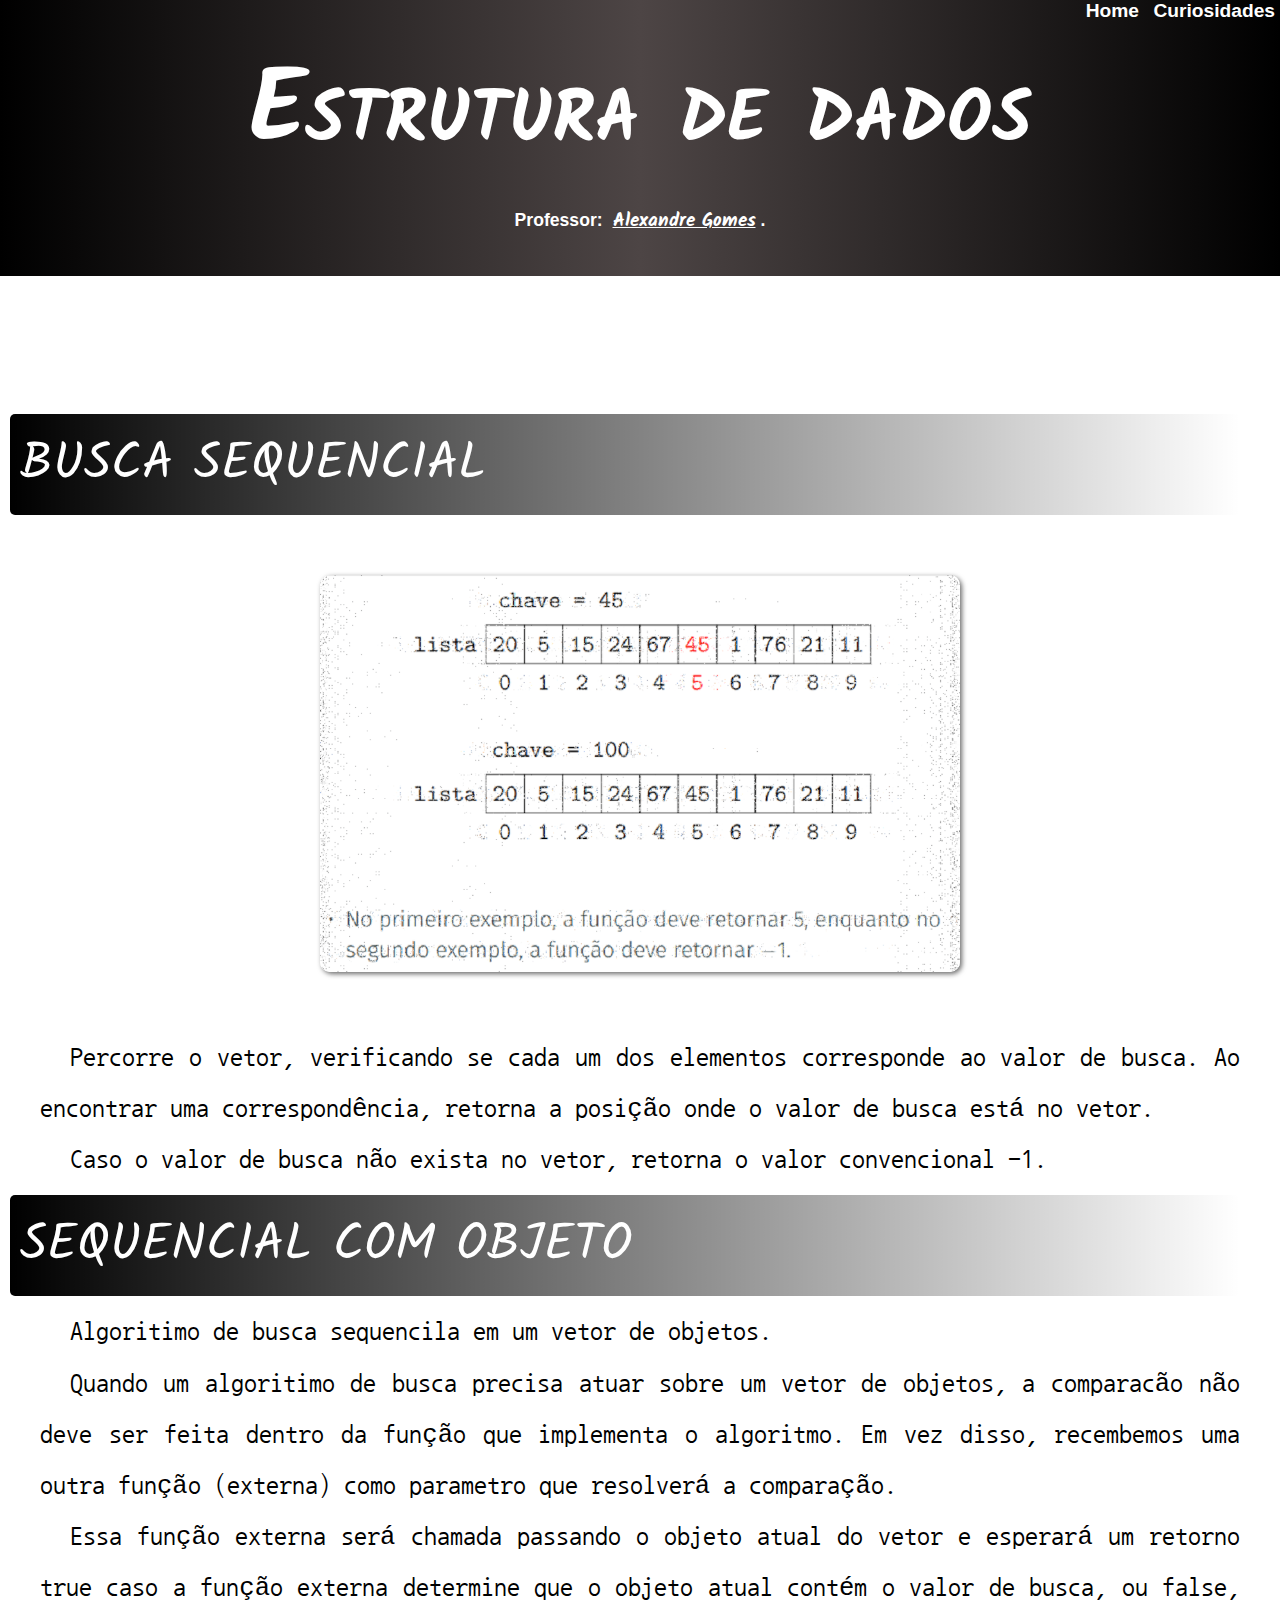
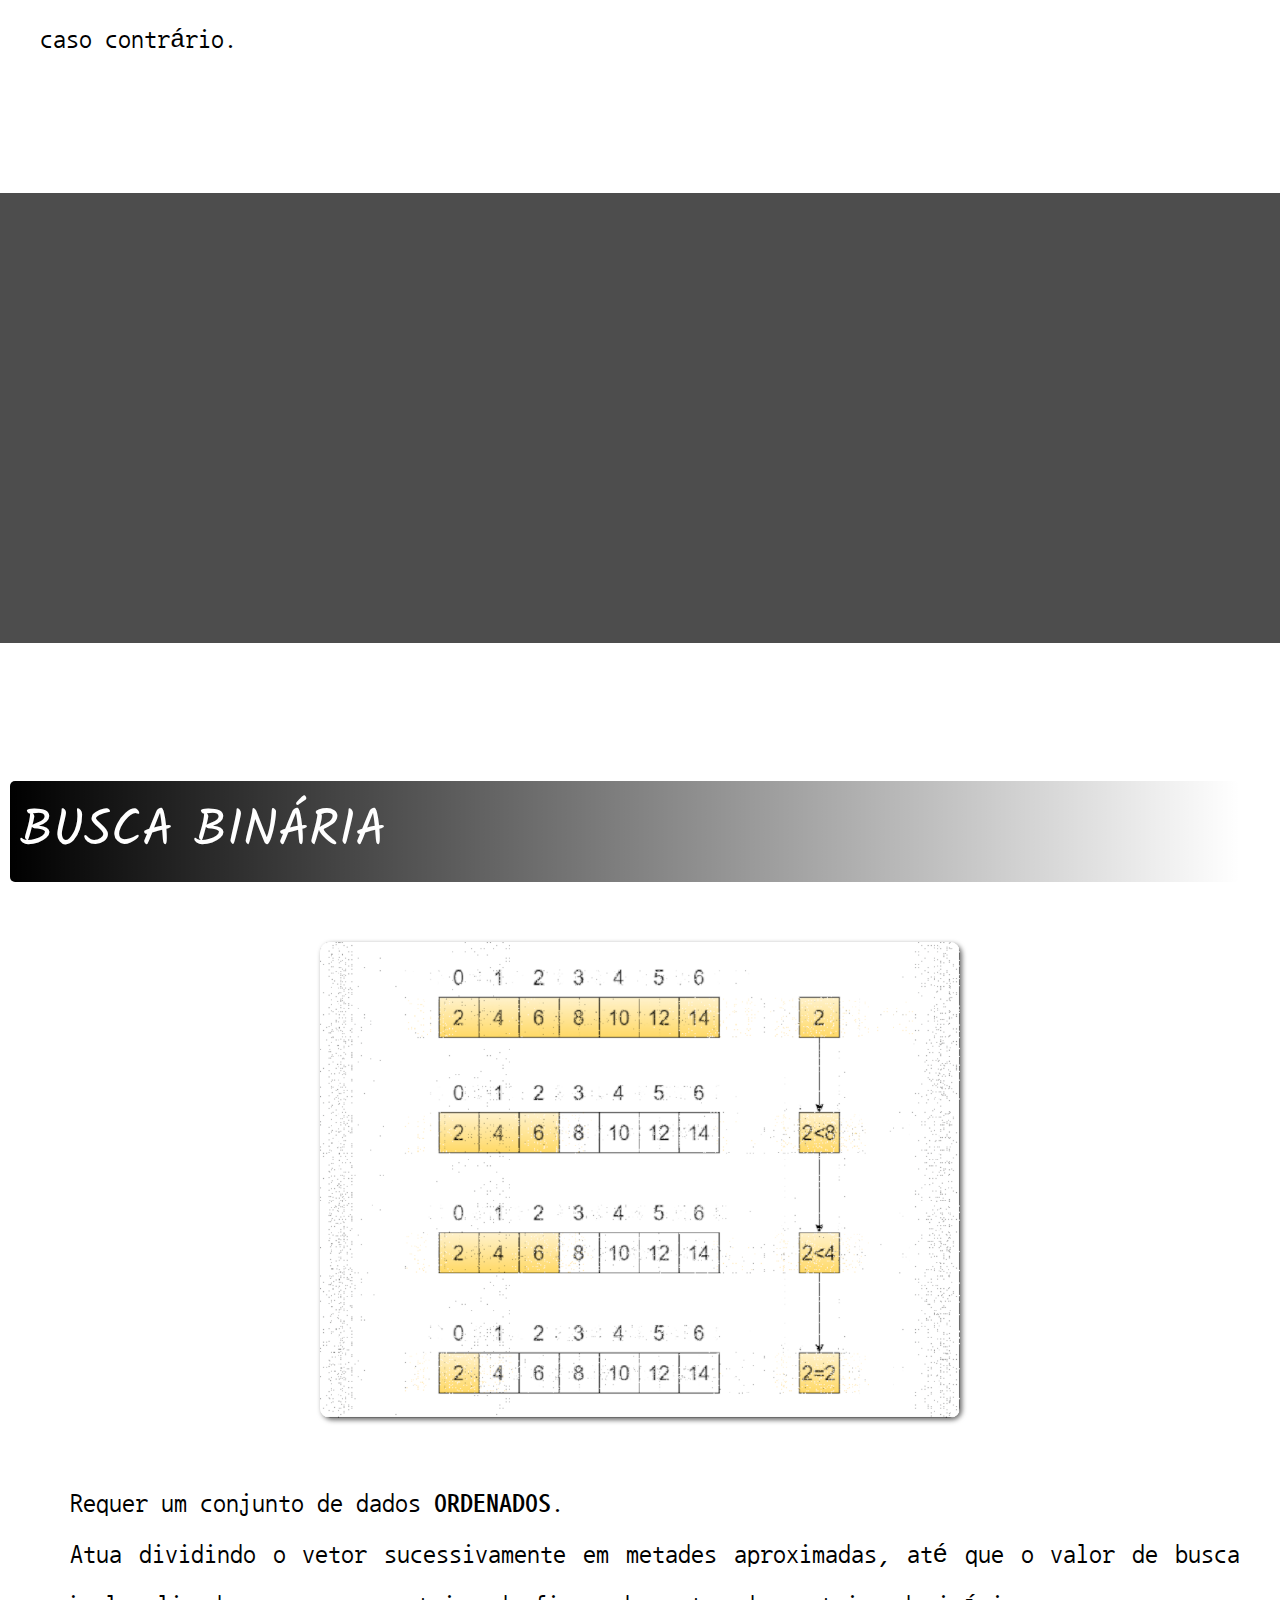
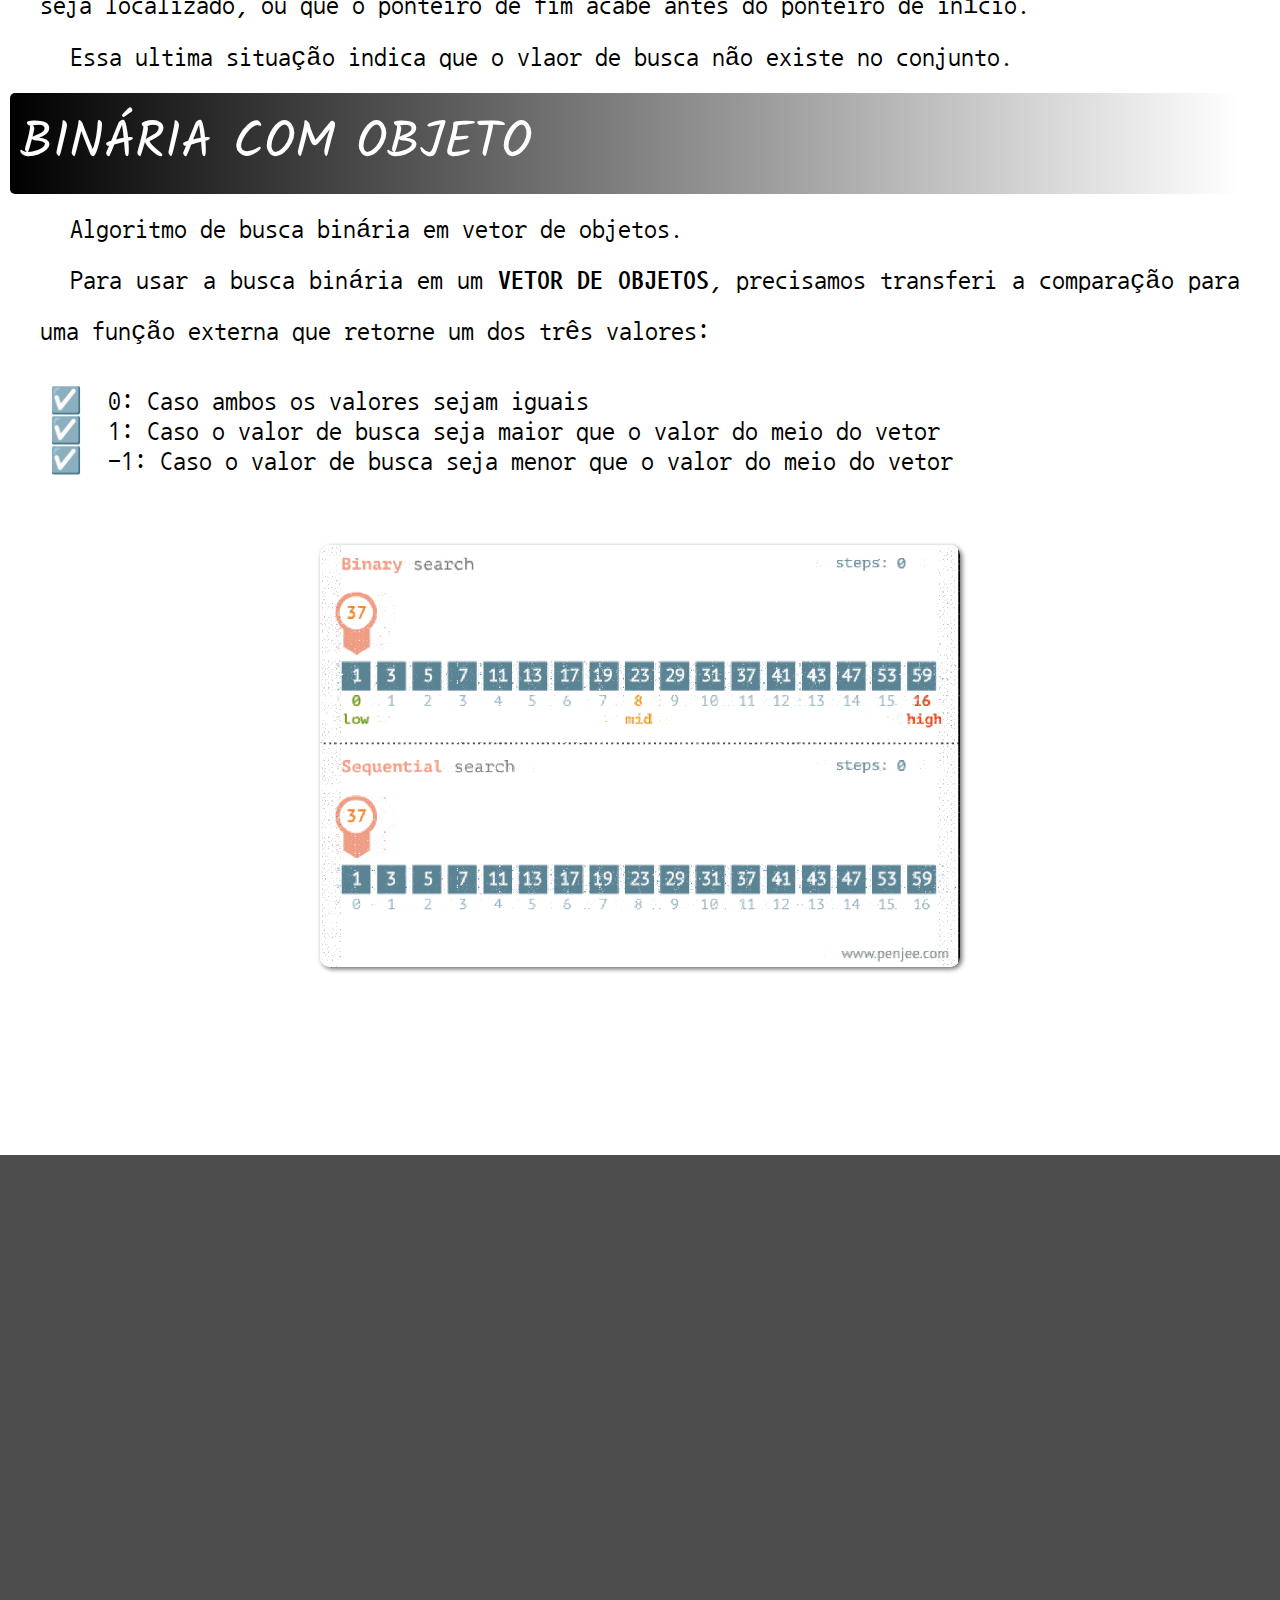
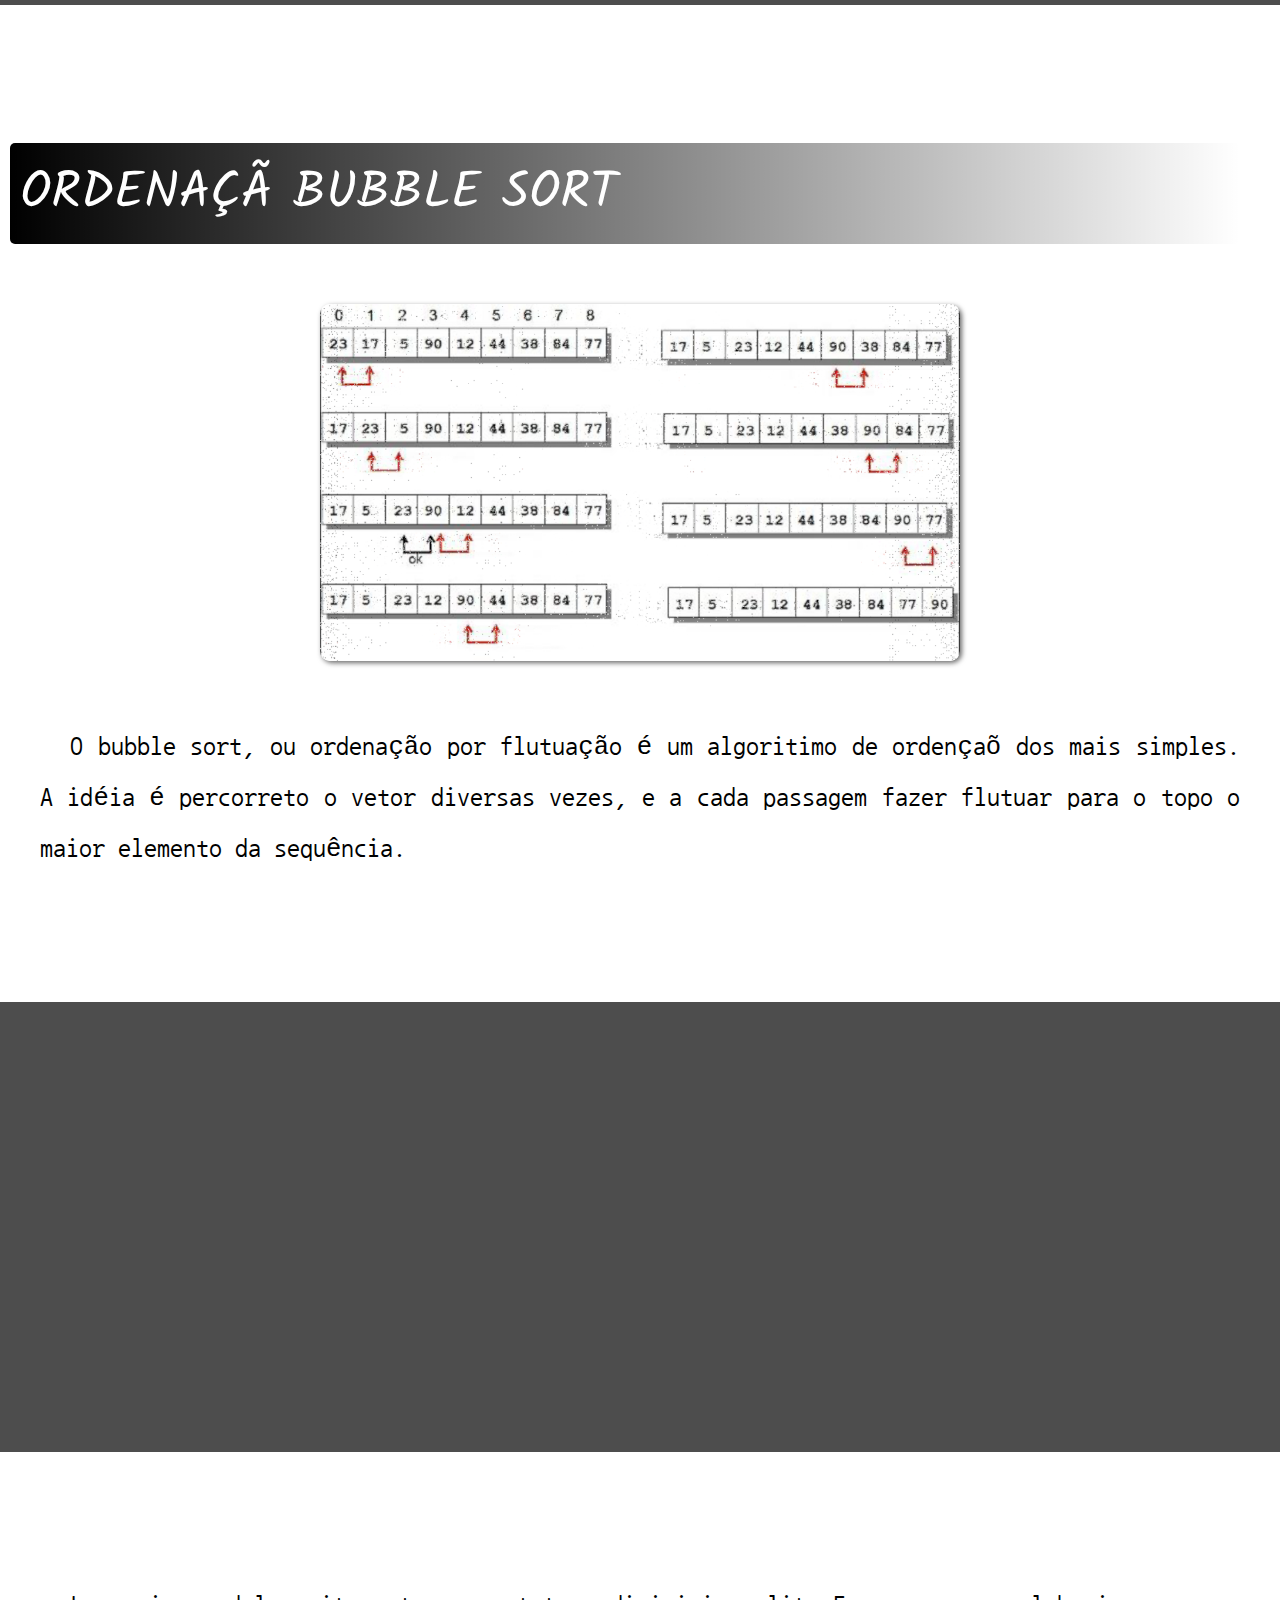
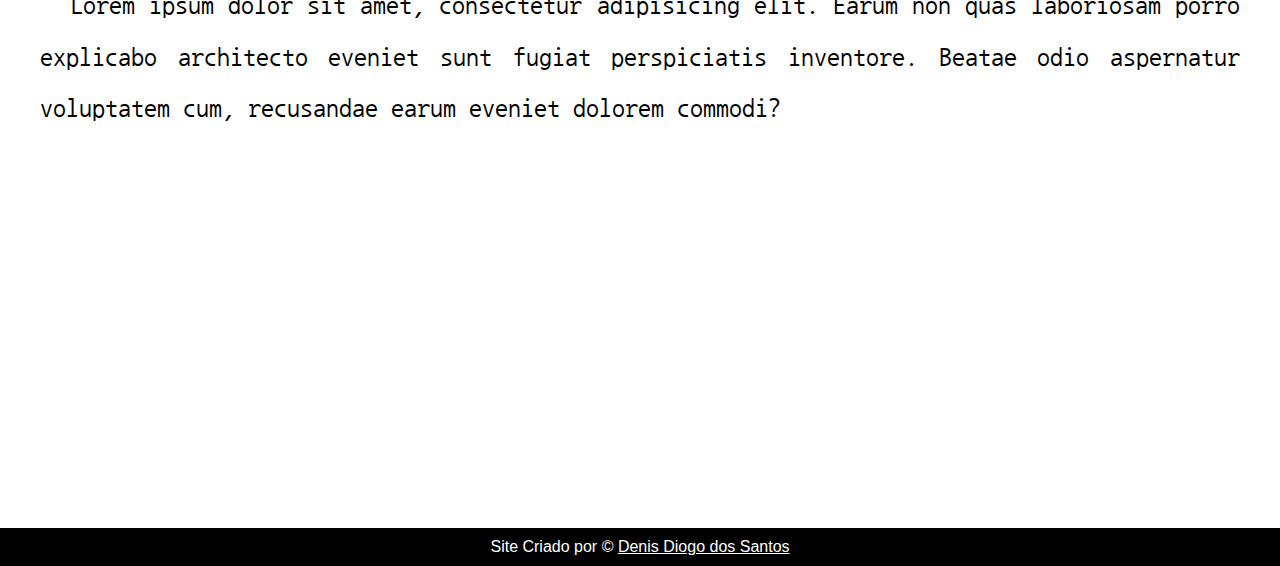
==== index.html @ ec9ffb30 "Atualizaçoes" ====
<!DOCTYPE html>
<html lang="pt-br">
<head>
    <meta charset="UTF-8">
    <meta http-equiv="X-UA-Compatible" content="IE=edge">
    <meta name="viewport" content="width=device-width, initial-scale=1.0">
    <link rel="stylesheet" href="css/estilo.css">
    <title>Estrutura de Dados</title>

</head>
<body>    
    <nav>
        <ul>
            <a href="#">Home</a>
            <a href="#">Curiosidades</a>
        </ul>
    </nav>
    <header>
        
        <h1>Estrutura de dados</h1>
        <p>Professor: <a href="https://github.com/XandyGomes" target="_blank" rel="external">Alexandre Gomes</a>.</p>
    </header>

    <section>
        <h2>
            BUSCA SEQUENCIAL
        </h2>
        <img src="imagem/buscaSequencial.png" alt="Busca sequencial pequena">
        <p>
            Percorre o vetor, verificando se cada um dos elementos corresponde ao valor de busca. Ao encontrar uma correspondência, retorna a posição onde o valor de busca está no vetor.
        </p>
        <p>
            Caso o valor de busca não exista no vetor, retorna o valor convencional -1.
        </p>
        <h2>
            SEQUENCIAL COM OBJETO
        </h2>
        <P>
            Algoritimo de busca sequencila em um vetor de objetos.
        </P>
        <p>
            Quando um algoritimo de busca precisa atuar sobre um vetor de objetos, a comparacão não deve ser feita dentro da função que implementa o algoritmo. Em vez disso, recembemos uma outra função (externa) como parametro que resolverá a comparação.
        </p>
        <p>
            Essa função externa será chamada passando o objeto atual do vetor e esperará um retorno true caso a função externa determine que o objeto atual contém o valor de busca, ou false, caso contrário.
        </p>
    </section>
    <section id="imagem01" class="imagem">

    </section>
    <section>
        <h2>BUSCA BINÁRIA</h2>
        <img src="imagem/buscaBinaria-full.png" alt="Busca binaria pequena">
        <p>
           Requer um conjunto de dados <strong>ORDENADOS</strong>.
        </p>
        <p>
            Atua dividindo o vetor sucessivamente em metades aproximadas, até que o valor de busca seja localizado, ou que o ponteiro de fim acabe antes do ponteiro de início.
        </p>
        <p>
            Essa ultima situação indica que o vlaor de busca não existe no conjunto.
        </p>
        <h2>BINÁRIA COM OBJETO</h2>
            <P>
                Algoritmo de busca binária em vetor de objetos.
            </P>
            <p>
                Para usar a busca binária em um <strong>VETOR DE OBJETOS</strong>, precisamos transferi a comparação para uma função externa que retorne um dos três valores:  
            </p>
            <br>
            <p>
                <ul id="lista">
                    <li>0: Caso ambos os valores sejam iguais</li>
                    <li>1: Caso o valor de busca seja maior que o valor do meio do vetor</li>
                    <li>-1: Caso o valor de busca seja menor que o valor do meio do vetor</li>
                </ul>
            </p>
        <img src="imagem/binariSequencial.png" alt="">
    </section>
    <section id="imagem02" class="imagem">

    </section>
    <section>
        <h2>ORDENAÇÃ BUBBLE SORT</h2>
        <img src="imagem/bubbleSort-full.png" alt="Bubble Sort pequena">
        <p>O bubble sort, ou ordenação por flutuação é um algoritimo de ordençaõ dos mais simples. A idéia é percorreto o vetor diversas vezes, e a cada passagem fazer flutuar para o topo o maior elemento da sequência.</p>
    </section>
    <section id="imagem03" class="imagem">

    </section>
    <section>
        <p>
            Lorem ipsum dolor sit amet, consectetur adipisicing elit. Earum non quas laboriosam porro explicabo architecto eveniet sunt fugiat perspiciatis inventore. Beatae odio aspernatur voluptatem cum, recusandae earum eveniet dolorem commodi?
        </p>
    </section>
    <section>

    </section>
    <footer>
        <p>           
            Site Criado por &copy; <a href="https://github.com/DenisSantos35/TrabalhoEstruturadeDados" target="_blank" rel="external">Denis Diogo dos Santos</a>
        </p>
    </footer>

</body>
</html>
---- css/estilo.css ----
@charset "utf-8";

@import url('https://fonts.googleapis.com/css2?family=Permanent+Marker&family=Sriracha&display=swap');

/*font-family: 'Permanent Marker', cursive;
font-family: 'Sriracha', cursive;*/

@import url('https://fonts.googleapis.com/css2?family=Kalam:wght@300;400;700&family=Sriracha&display=swap');
/*font-family: 'Kalam', cursive;
font-family: 'Sriracha', cursive;*/

@import url('https://fonts.googleapis.com/css2?family=Nanum+Gothic+Coding:wght@400;700&family=Sriracha&display=swap');

/*font-family: 'Nanum Gothic Coding', monospace;
font-family: 'Sriracha', cursive;*/

*{
    margin: 0px;
    padding: 0px;
    box-sizing: border-box;
    font-family: Arial, Helvetica, sans-serif;
    
}
body{
    text-align: justify;
    
}

:root{
    --cor01: #4D4D4D;
    --cor02: #4D4545;
    --cor03: #3D4D42;
    --cor04: #000000;
    --cor05: #ffffff;
}
html, body{
    min-height: 100vh;
}
nav{
    background-image: linear-gradient(90deg, #000000 0%,  #4D4545 50%, #000000 100% );
    
    text-align: right;
}
nav >ul > a{
    padding: 5px;
    font-size: 1.2em;
    color: var(--cor05);
    text-decoration: none;  
    font-weight: 600;
    border-radius: 5px;  
}
nav > ul a:hover{
    background-color: #b0b0b0;
    color: var(--cor04);
}

header{
    background-image: linear-gradient(90deg, #000000 0%,  #4D4545 50%, #000000 100% );
    padding: 10px 40px 40px 40px;
    color: var(--cor05);
    text-align: center;
}
header > h1{
    font-family: 'Kalam', cursive;
    font-size: 8vw;
    padding-bottom: 10px;
    font-variant: small-caps;
}
header > p{
    font-weight: 600;
    font-size: 1.1em;
}
header p > a{
    color: var(--cor05);
    padding: 5px;
    border-radius: 5px; 
    font-family: 'Kalam', cursive;
    font-weight: 600;
    font-size: 1.1em;
}
header p > a:hover{
    background-color: #b0b0b0;    
}

section{
    padding: 40px;
    padding-top: 10%;
    padding-bottom: 10%;
}
section h2{
    background-image: linear-gradient(90deg, #000, transparent );
    margin-left: -30px;
    padding: 10px;
    margin-bottom: 10px;
    margin-top: 10px;
    border-radius: 5px;
    color: var(--cor05);
    font-family: 'Kalam', cursive;
    font-weight: 500;
    font-size: 4vw;
}
section img{
    display: block;
    margin: auto;
    width: 50vw;    
    border-radius: 10px;
    box-shadow: 2px 2px 5px rgba(0, 0, 0, 0.579);
    margin-bottom: 5%;
    margin-top: 5%;
}
section p{    
    line-height: 2em;
    font-size: 2vw;
    text-indent: 30px;
    font-family: 'Nanum Gothic Coding', monospace;
}
strong{
    font-weight: 600;
    font-family: 'Nanum Gothic Coding', monospace;
}
ul#lista{
    list-style-type: '☑️\00a0\00a0';
    list-style-position: inside;
    
    padding: 10px;
    color: #000;
    border-radius: 5px;
    font-size: 2vw;
    
}
ul > li{
    font-family: 'Nanum Gothic Coding', monospace;
}
section.imagem{
    background-color: #4D4D4D;
    height: 50vh;
}

section#imagem01{
    background-image: url('../imagem/codigoSequencial.png');    
    background-attachment: fixed;
    background-size: cover;
    background-position: center left;
}
section#imagem02{
    background-image: url('../imagem/binaria.png');    
    background-attachment: fixed;
    background-size: cover;
    background-position: center center;
}
section#imagem03{
    background-image: url('../imagem/codigoBuSort.png');    
    background-attachment: fixed;
    background-size: cover;   
    background-position: top center;
}
footer{
    background-color: black;
    margin-top: 10px;
    padding: 10px;
    text-align: center;
}
footer > p {
    color: var(--cor05);
}
footer > p > a {
    color: var(--cor05);
}
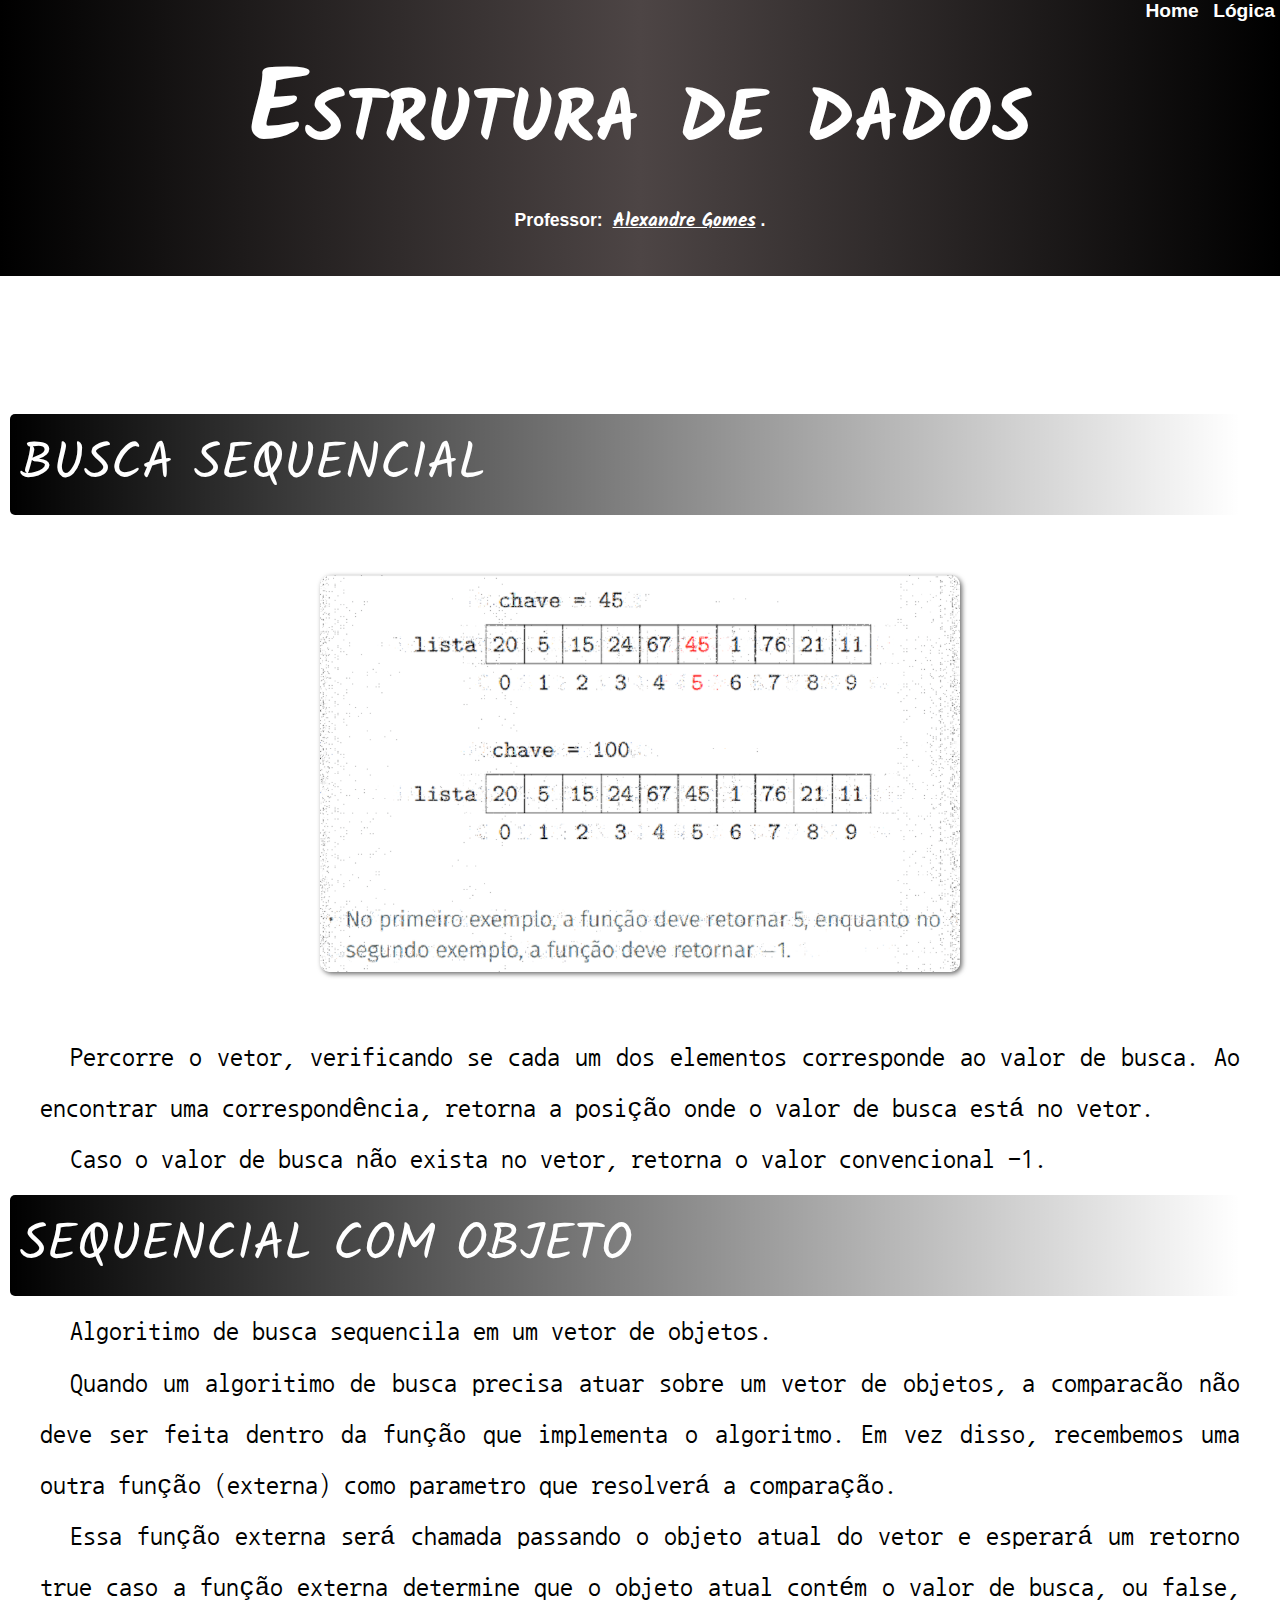
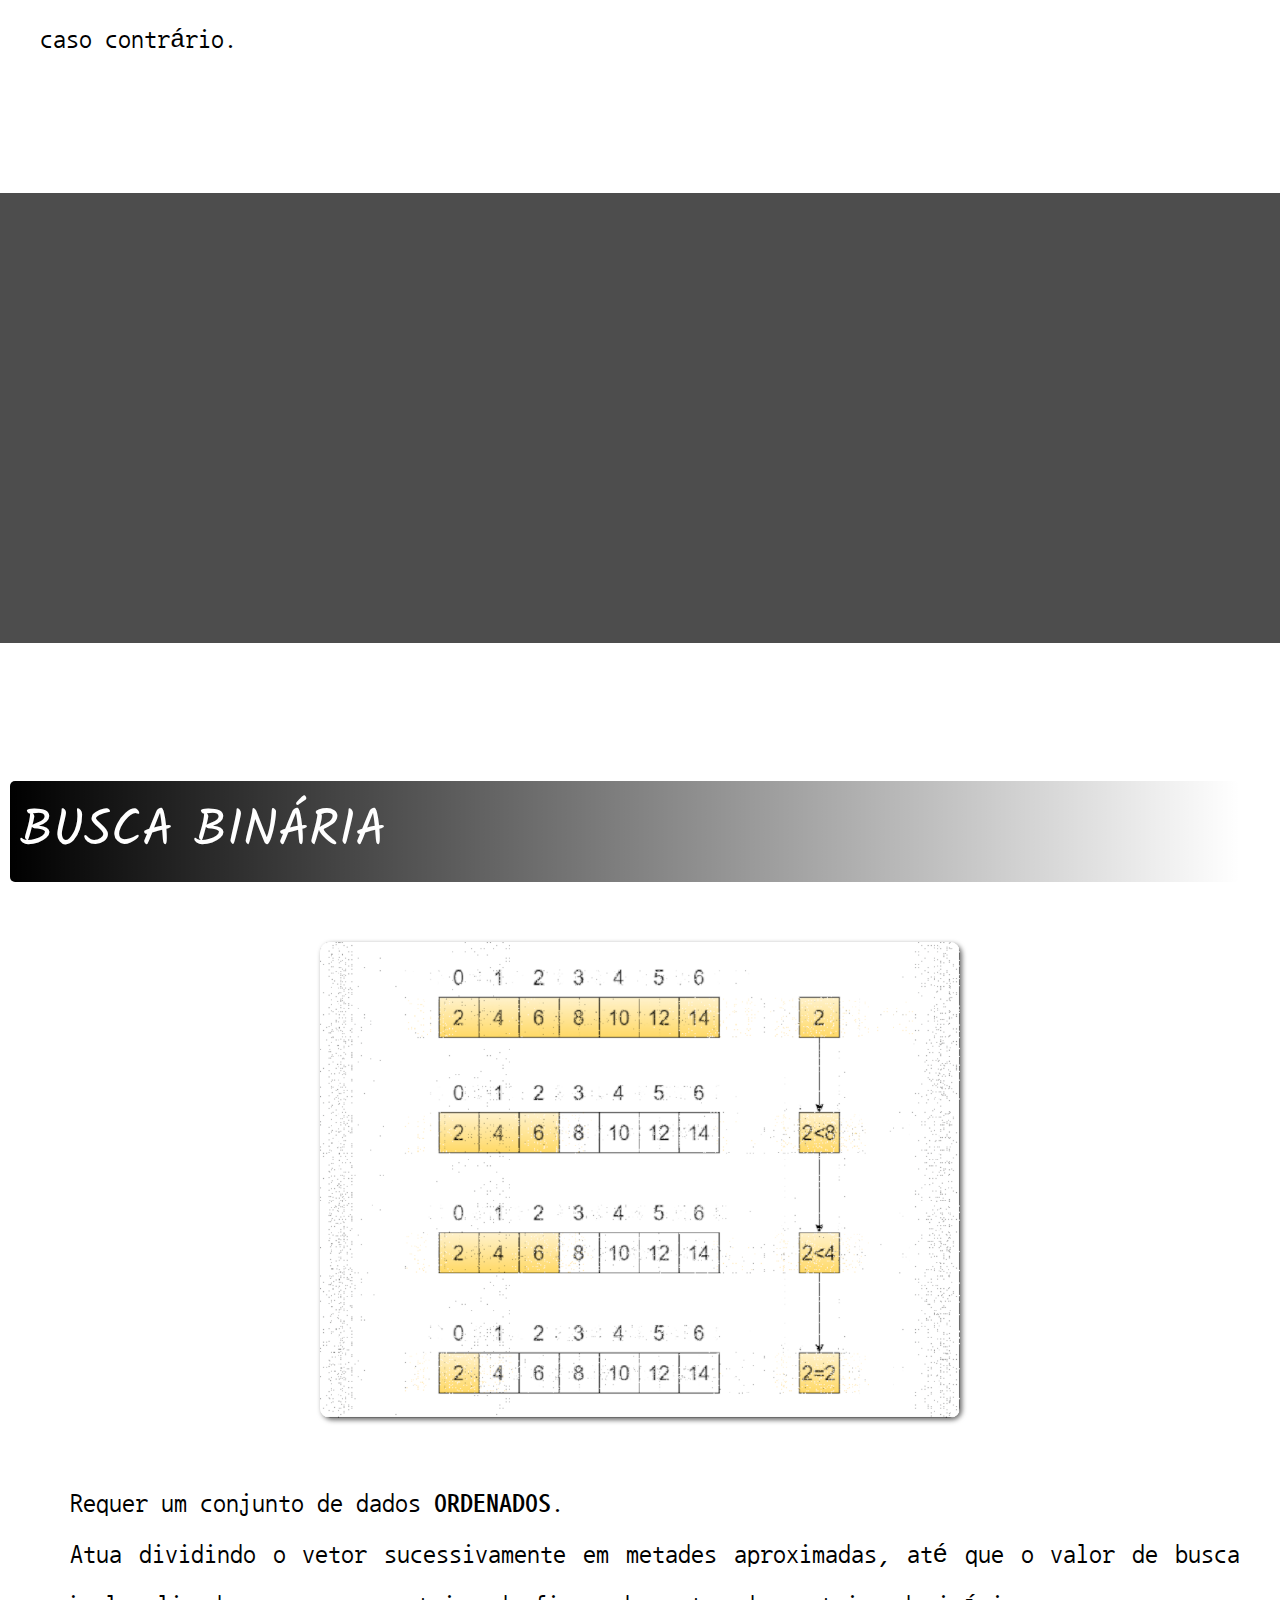
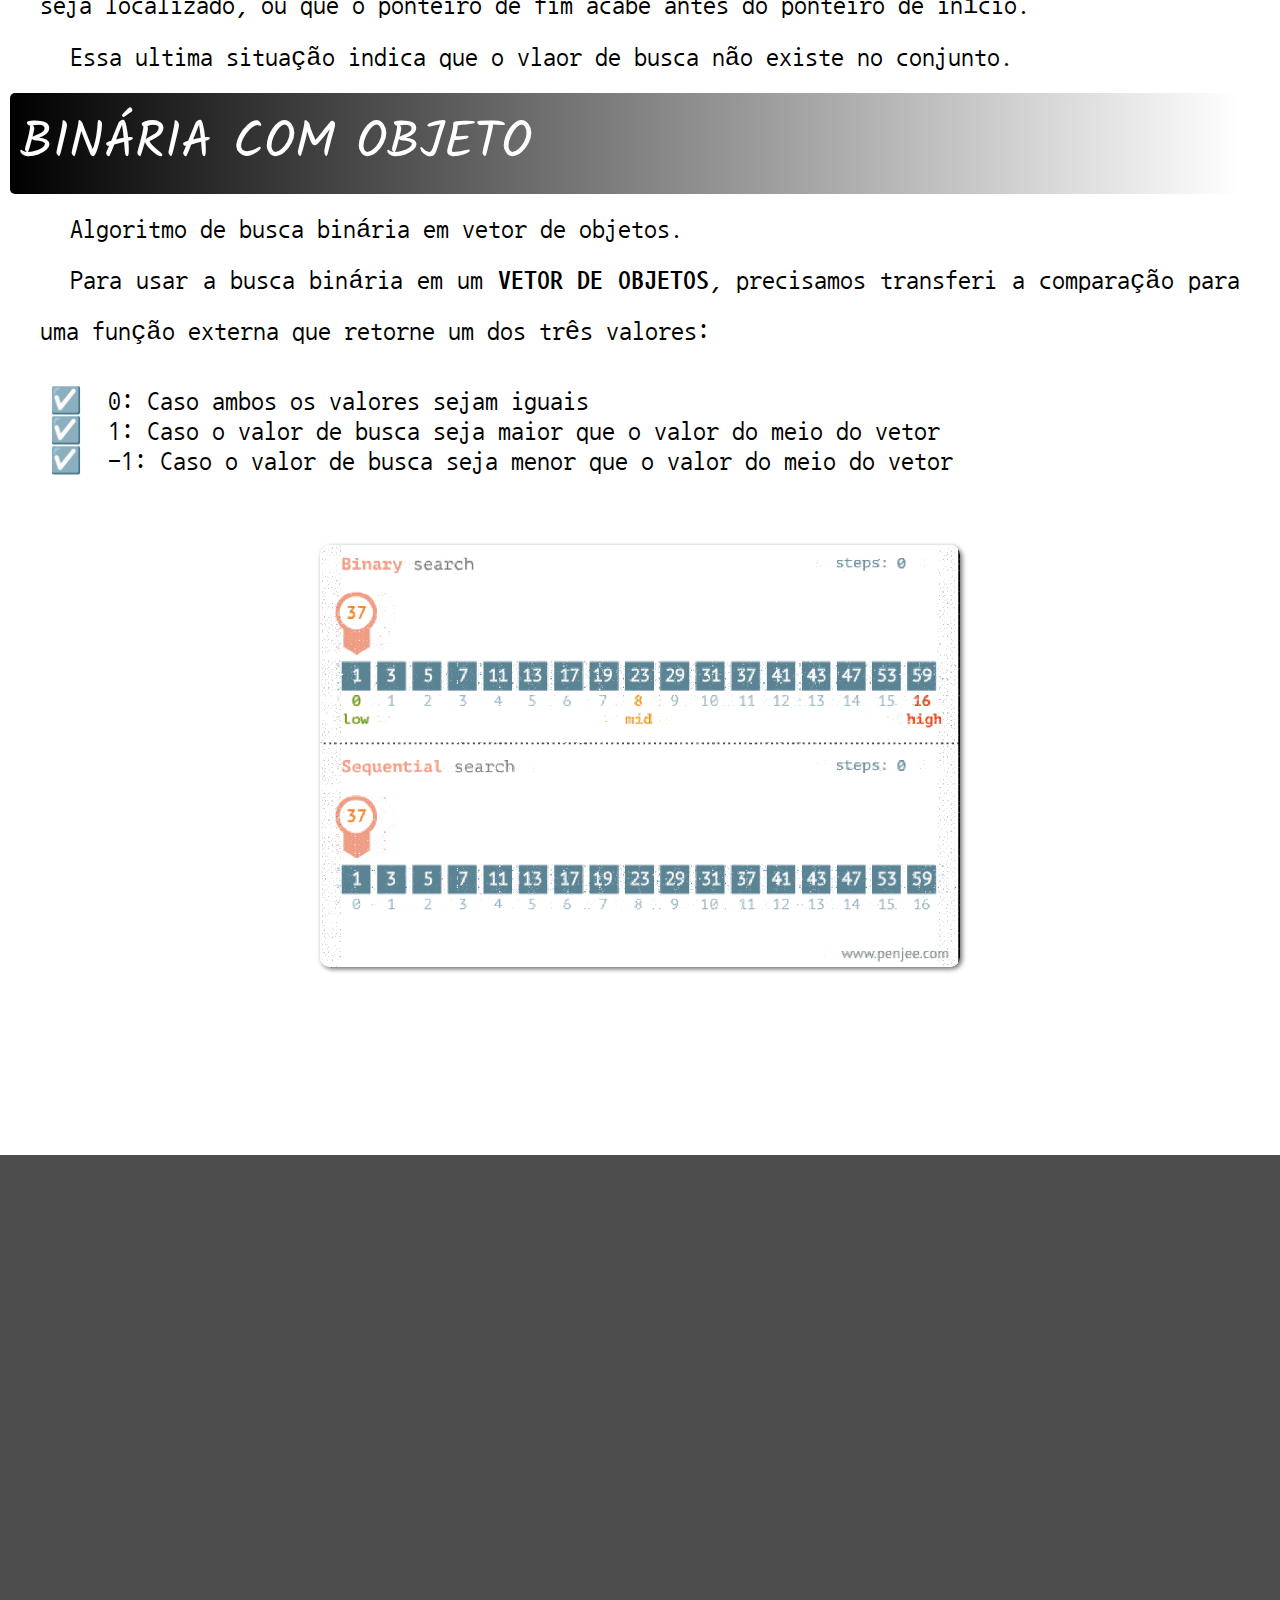
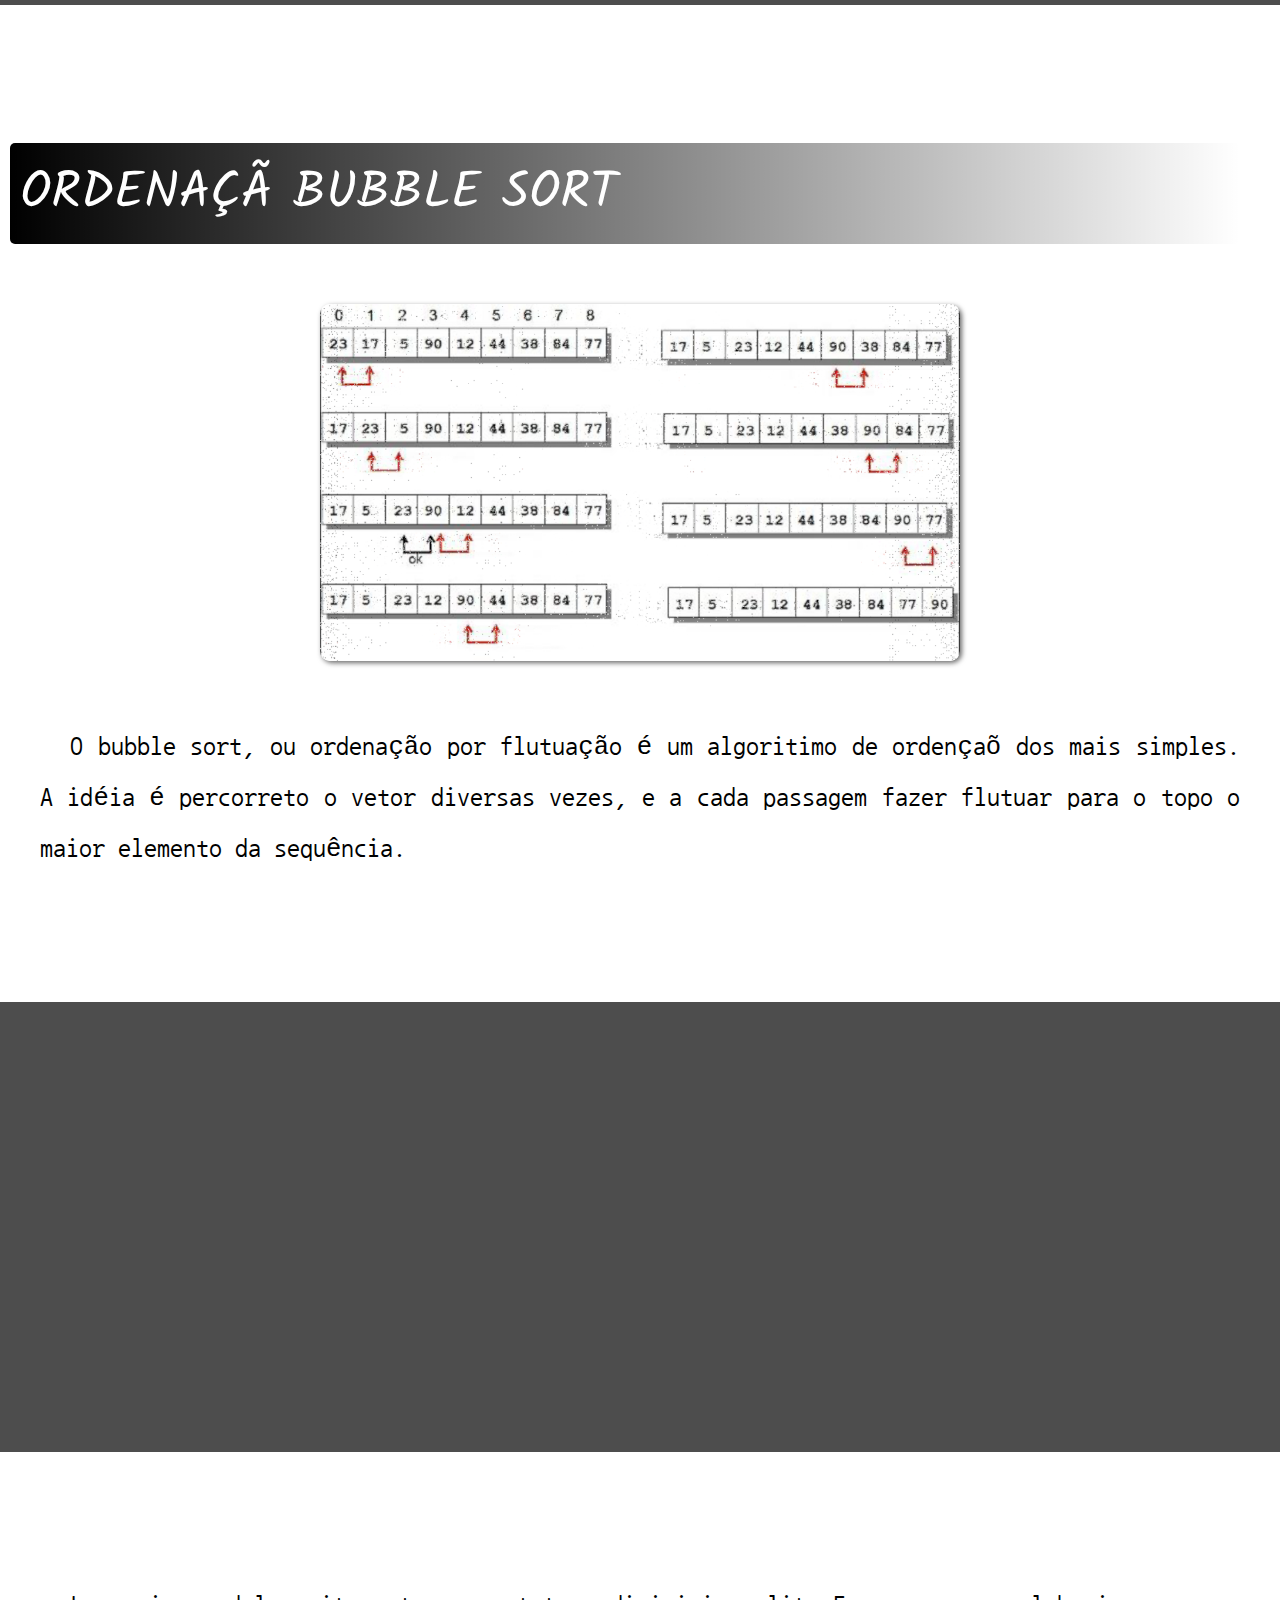
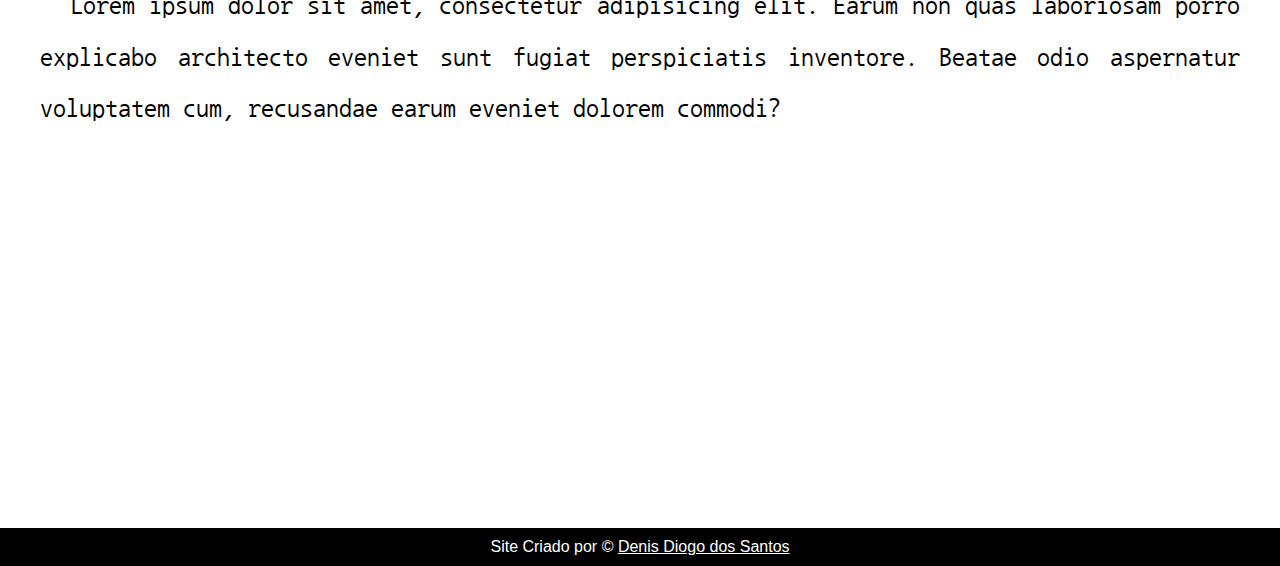
==== commit 59ed9b10: "criacao segunda pagina" ====
--- a/index.html
+++ b/index.html
@@ -11,8 +11,8 @@
 <body>    
     <nav>
         <ul>
-            <a href="#">Home</a>
-            <a href="#">Curiosidades</a>
+            <a href="/index.html" rel="internal">Home</a>
+            <a href="/paginasSecundarias/index2.html" target="_self" rel="next">Lógica</a>
         </ul>
     </nav>
     <header>
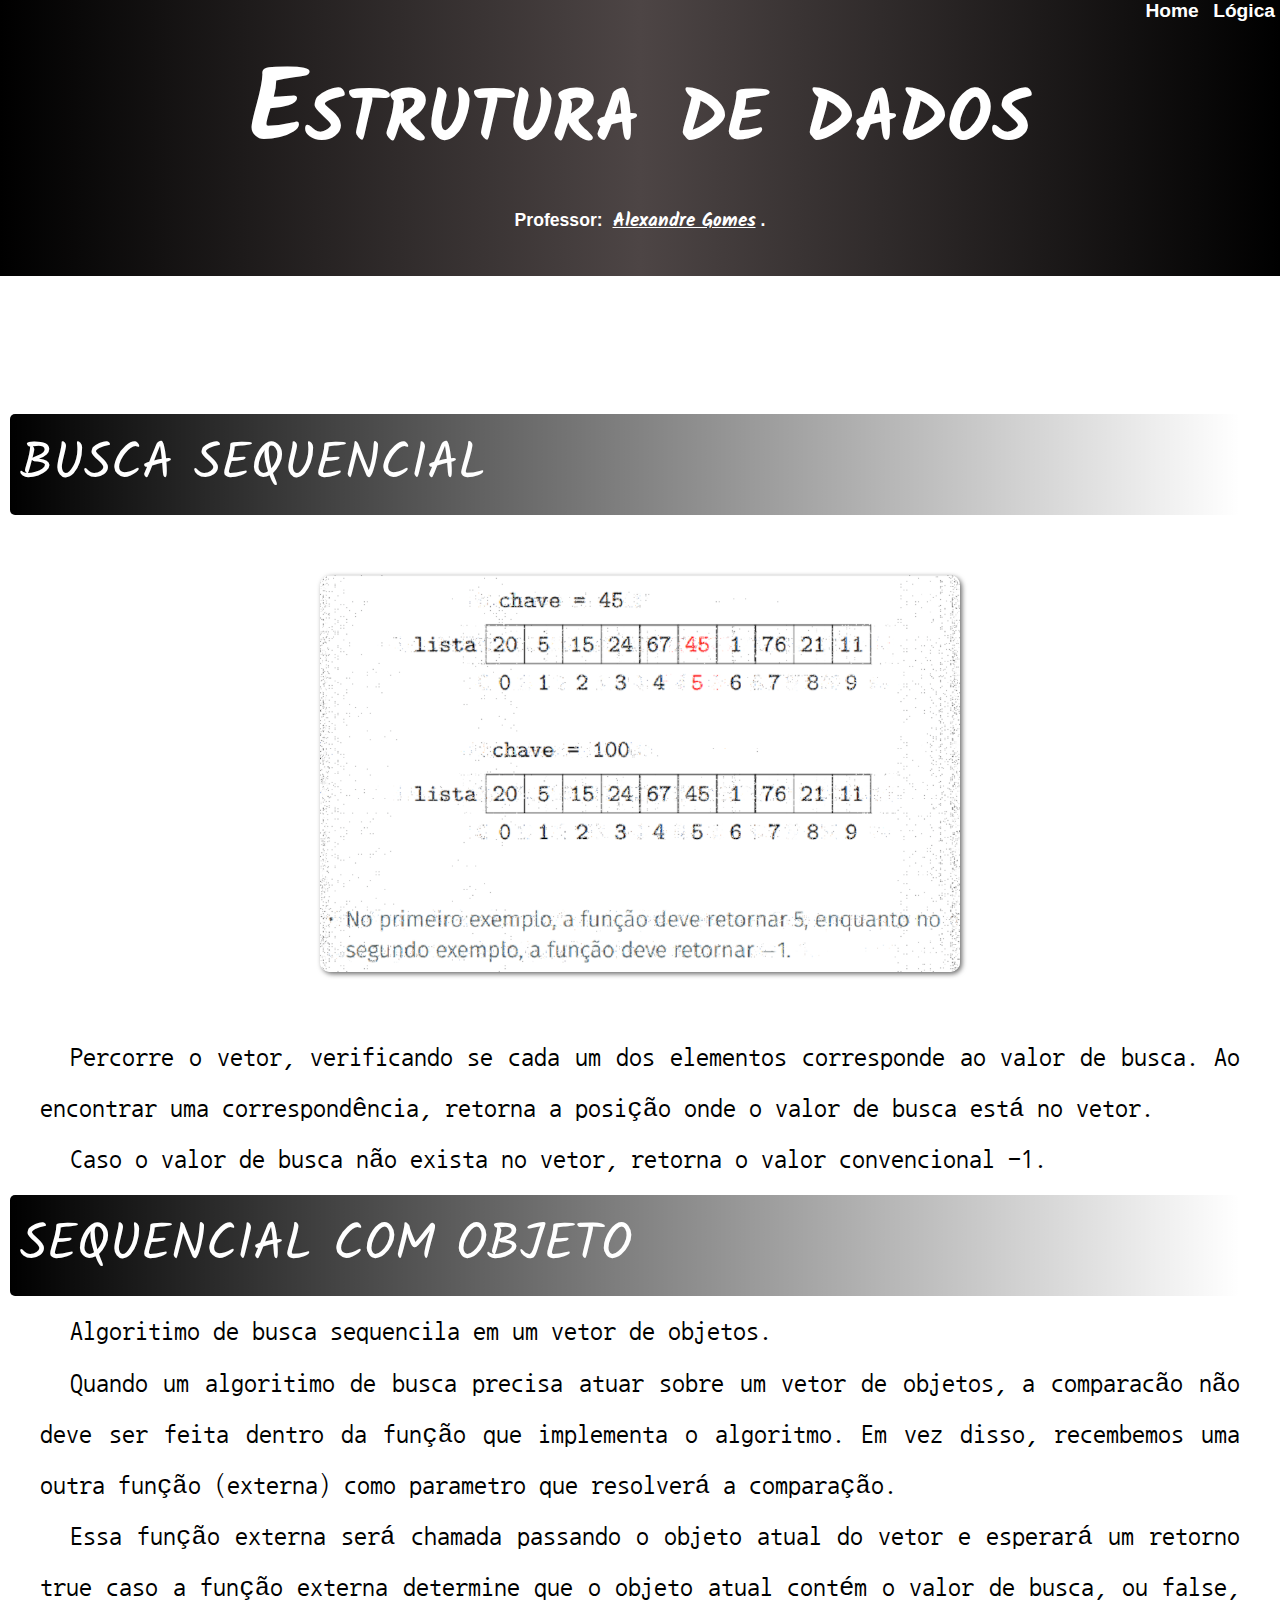
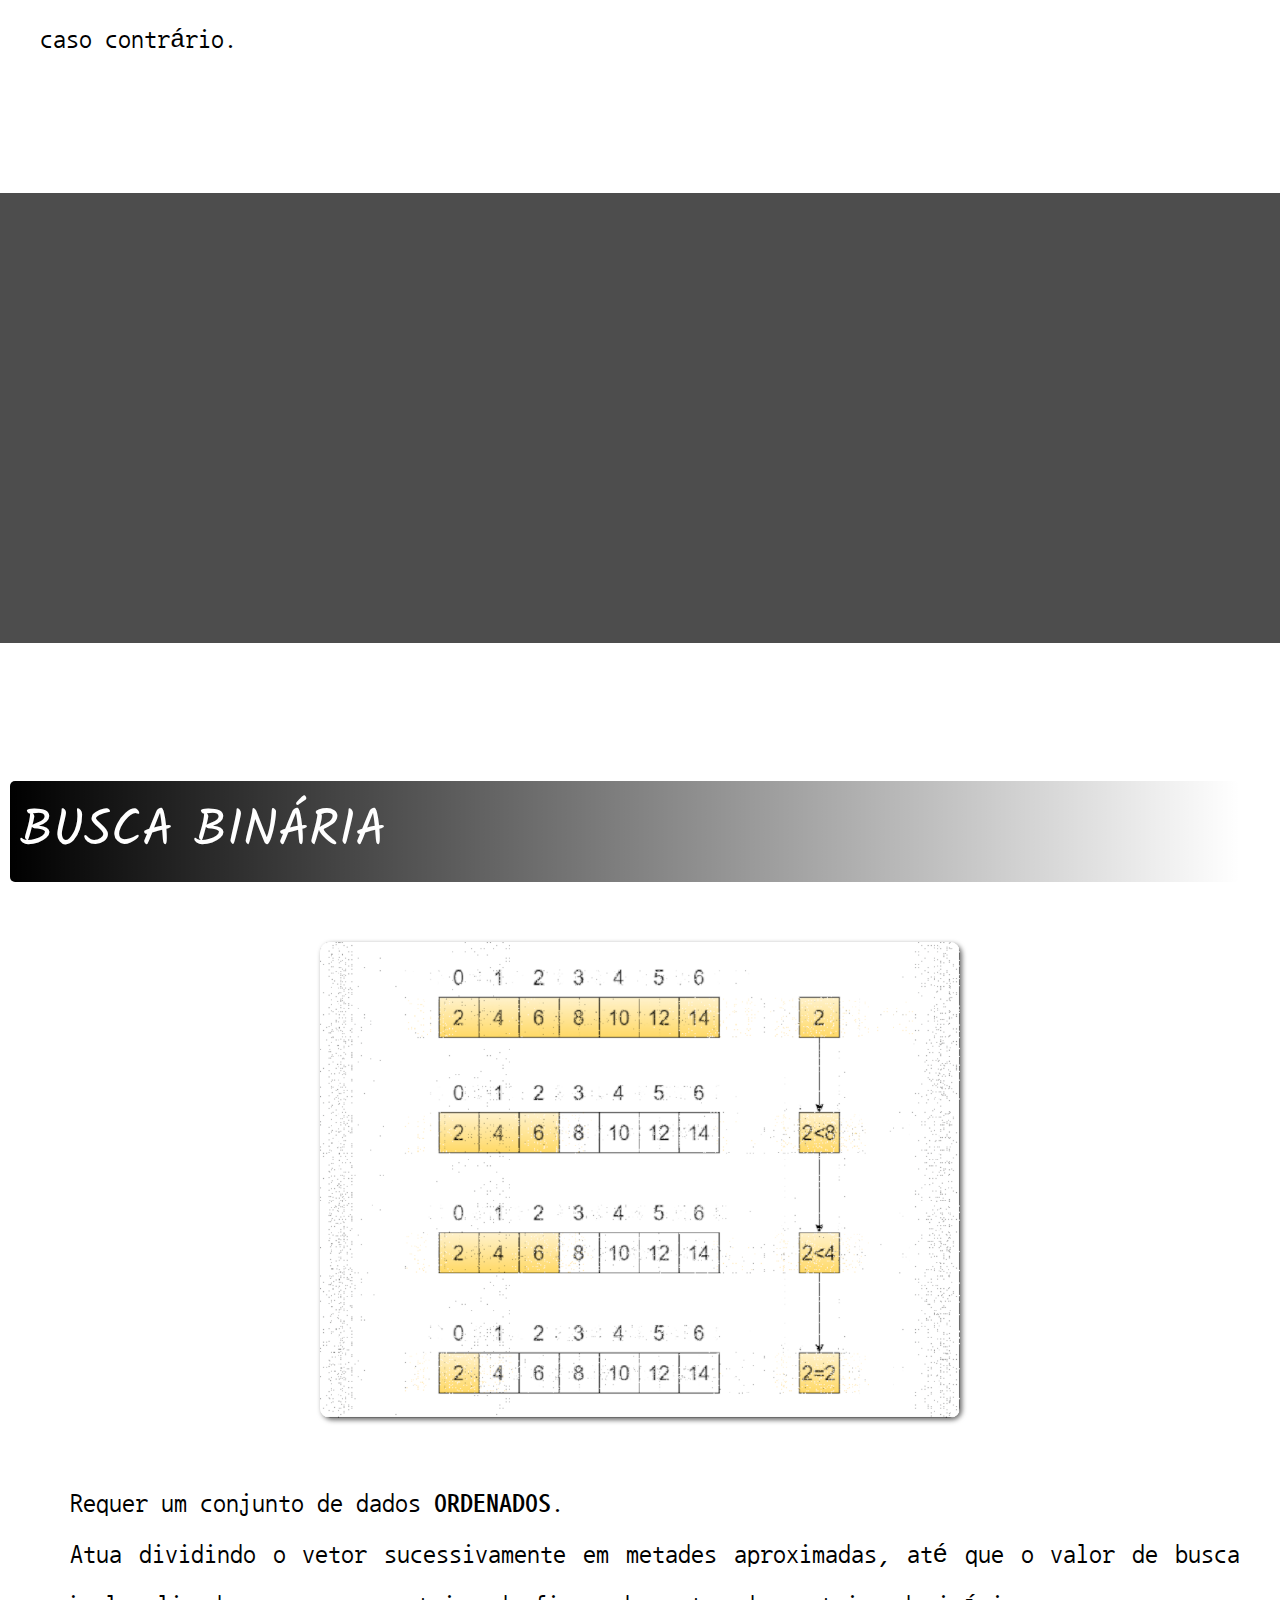
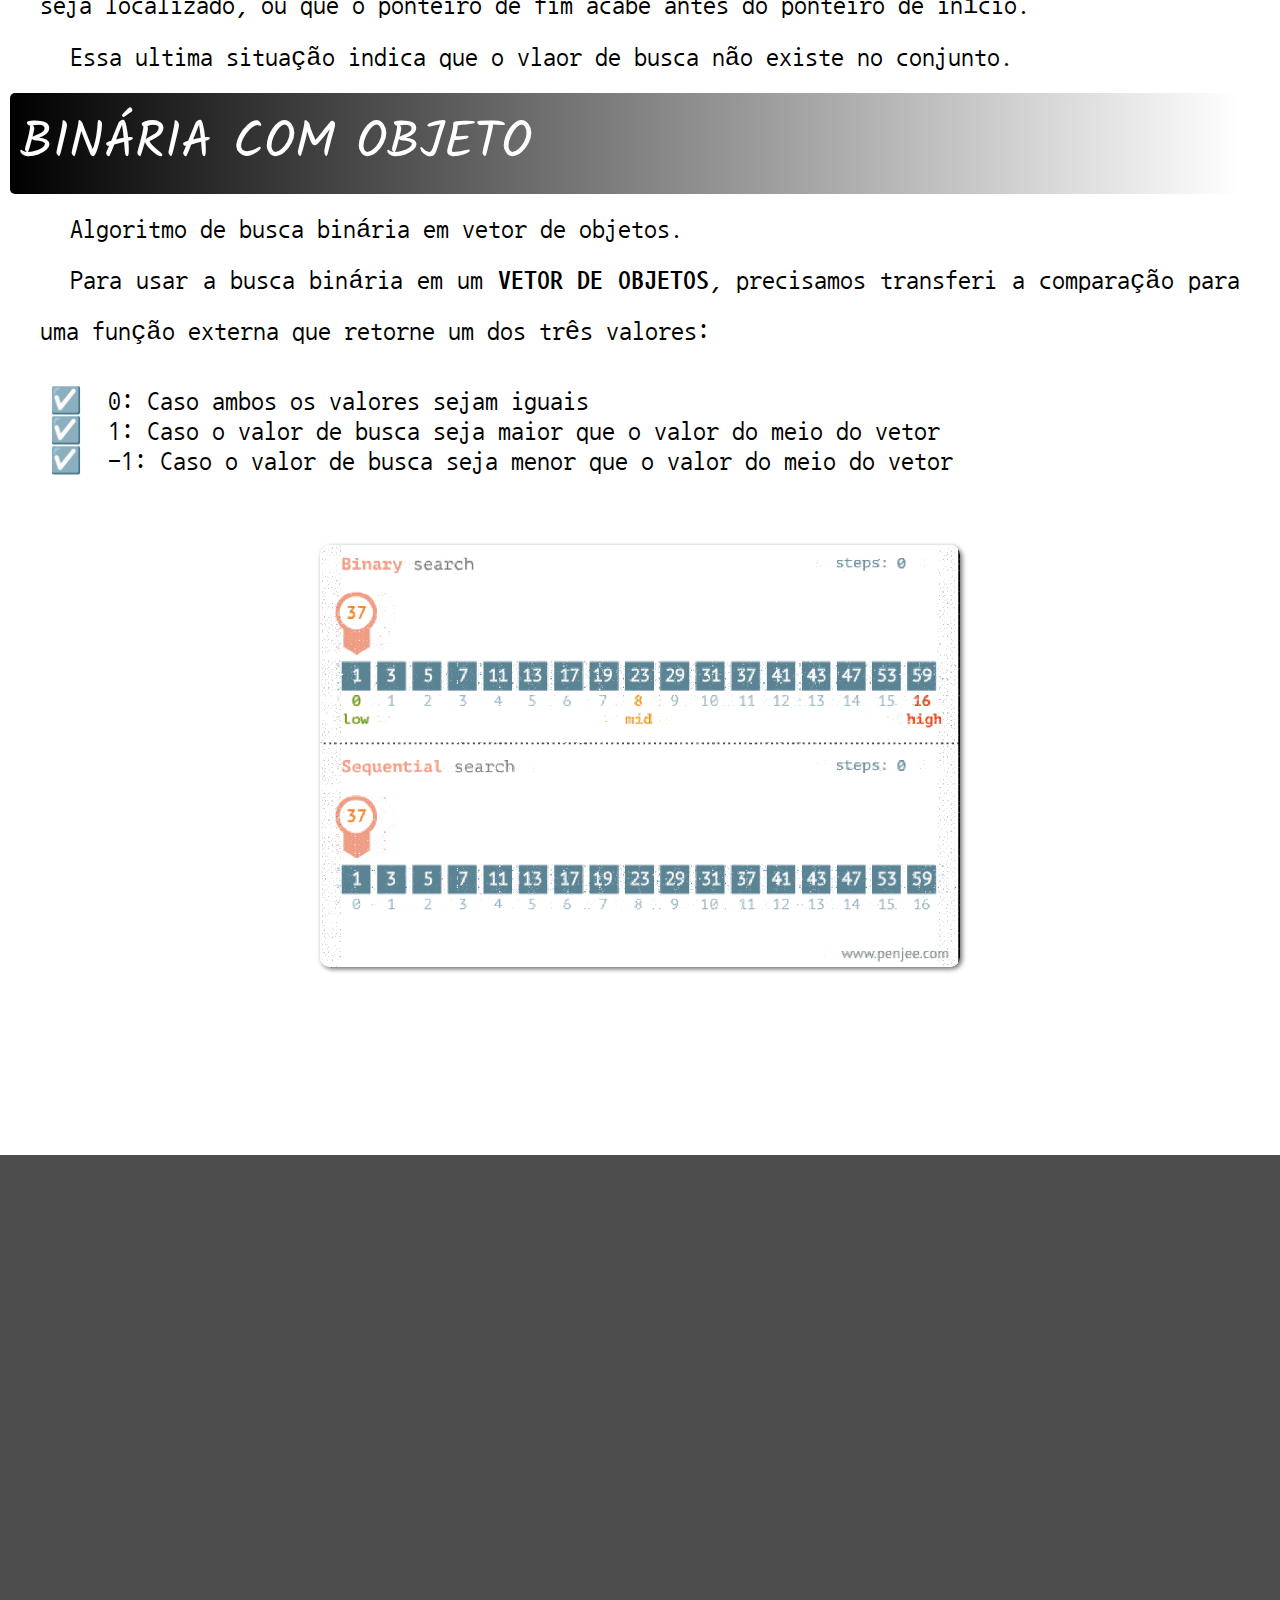
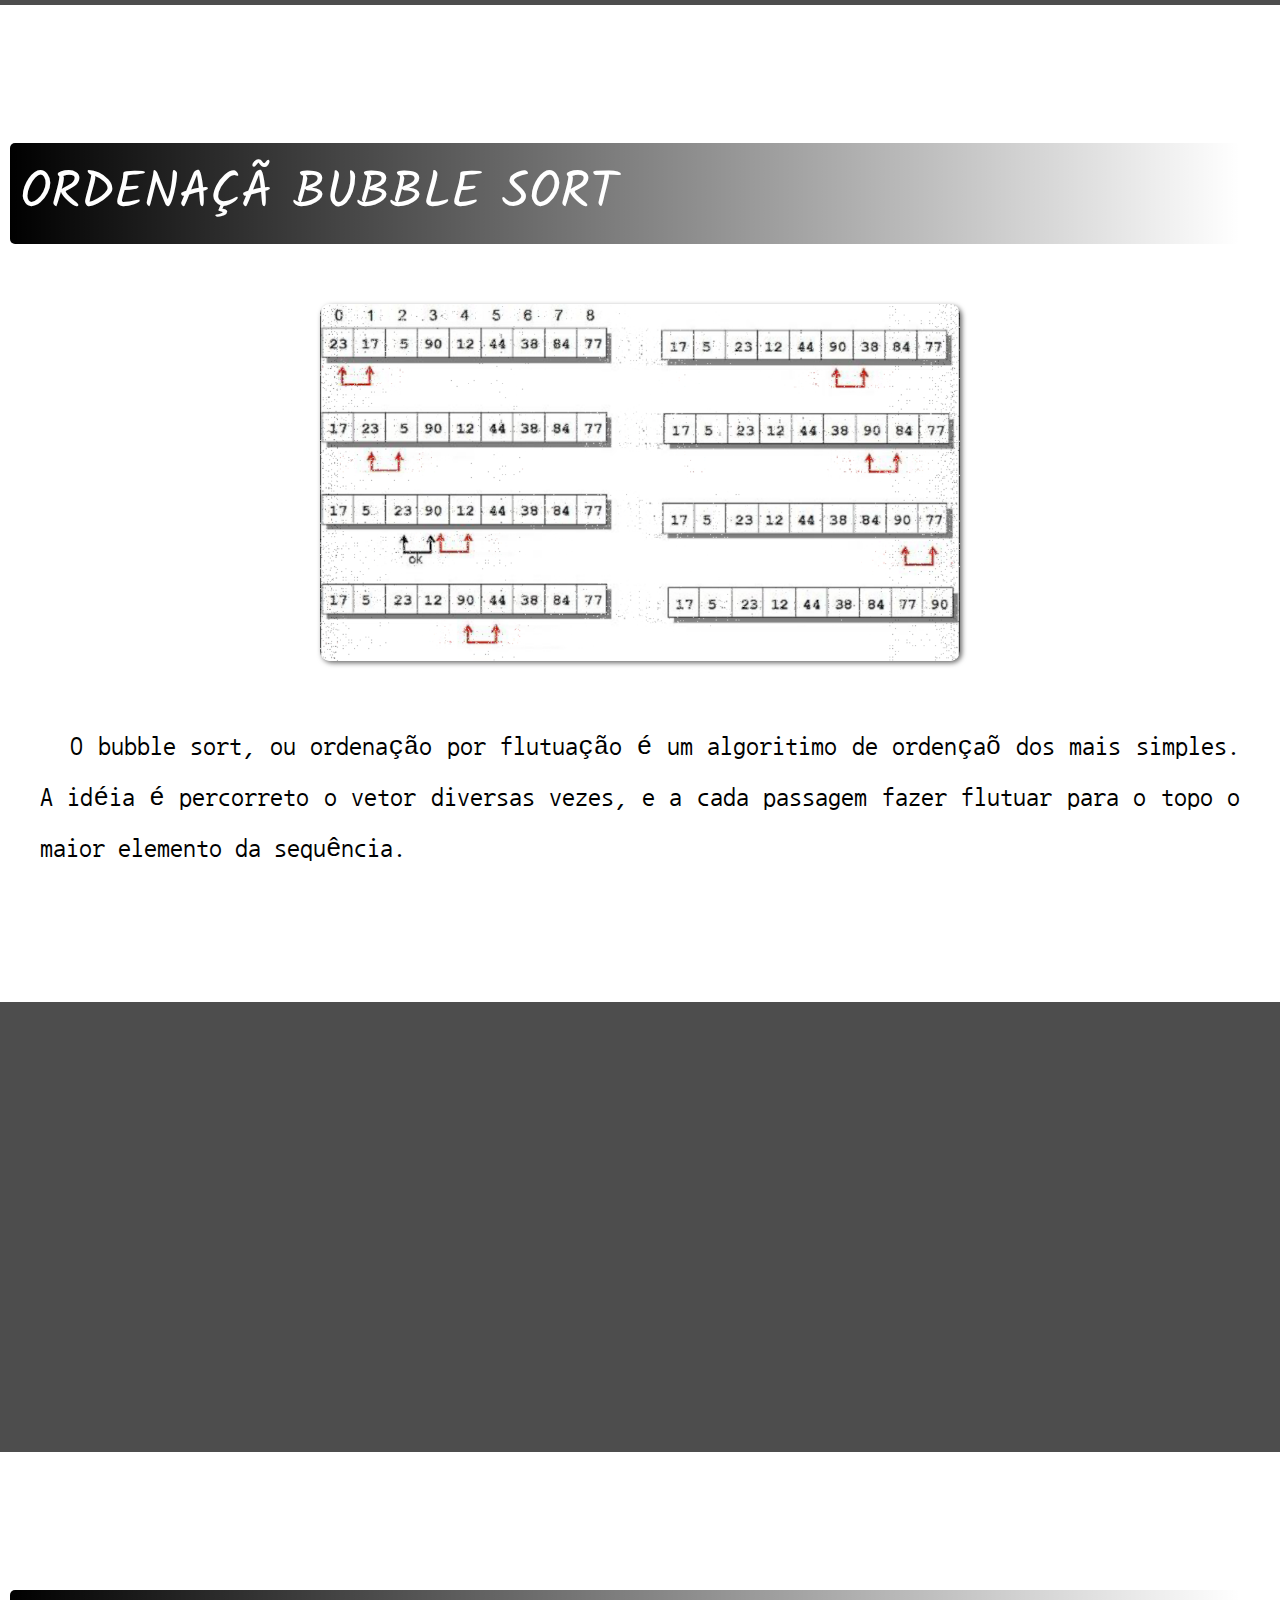
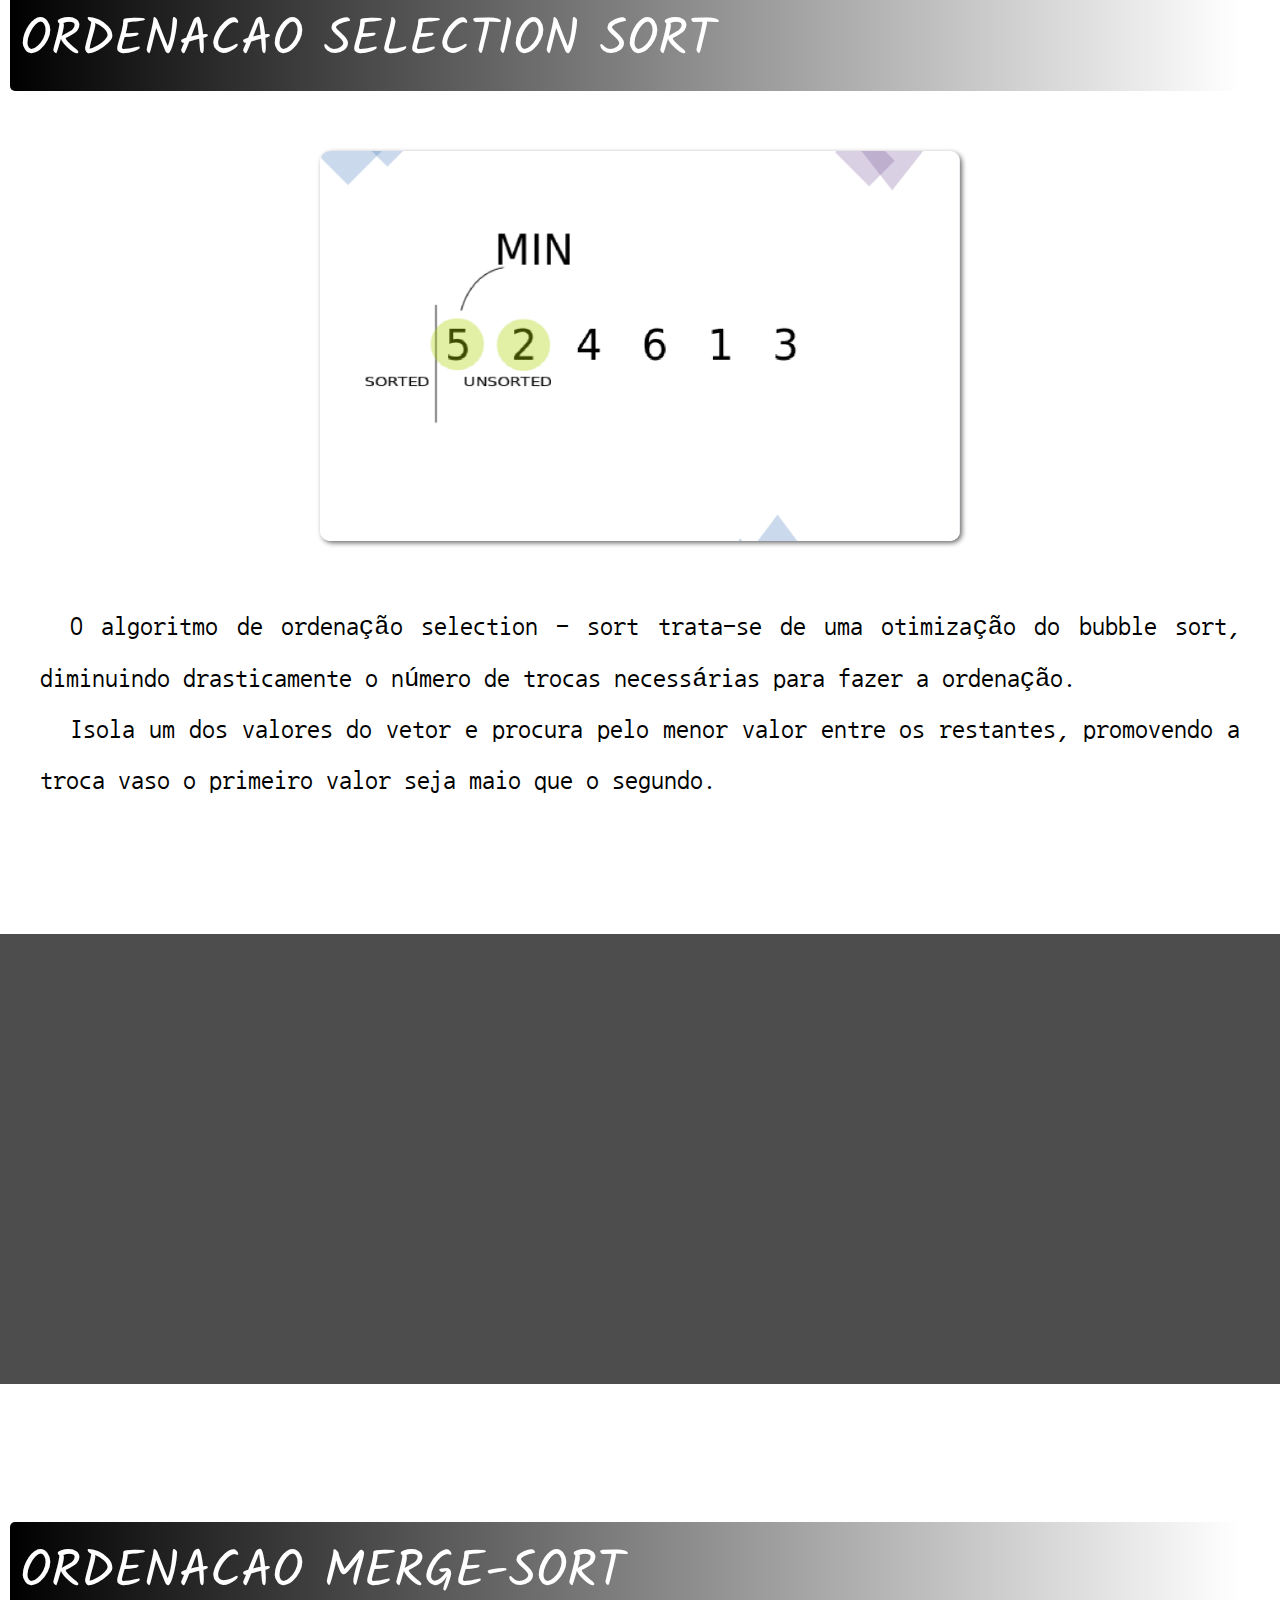
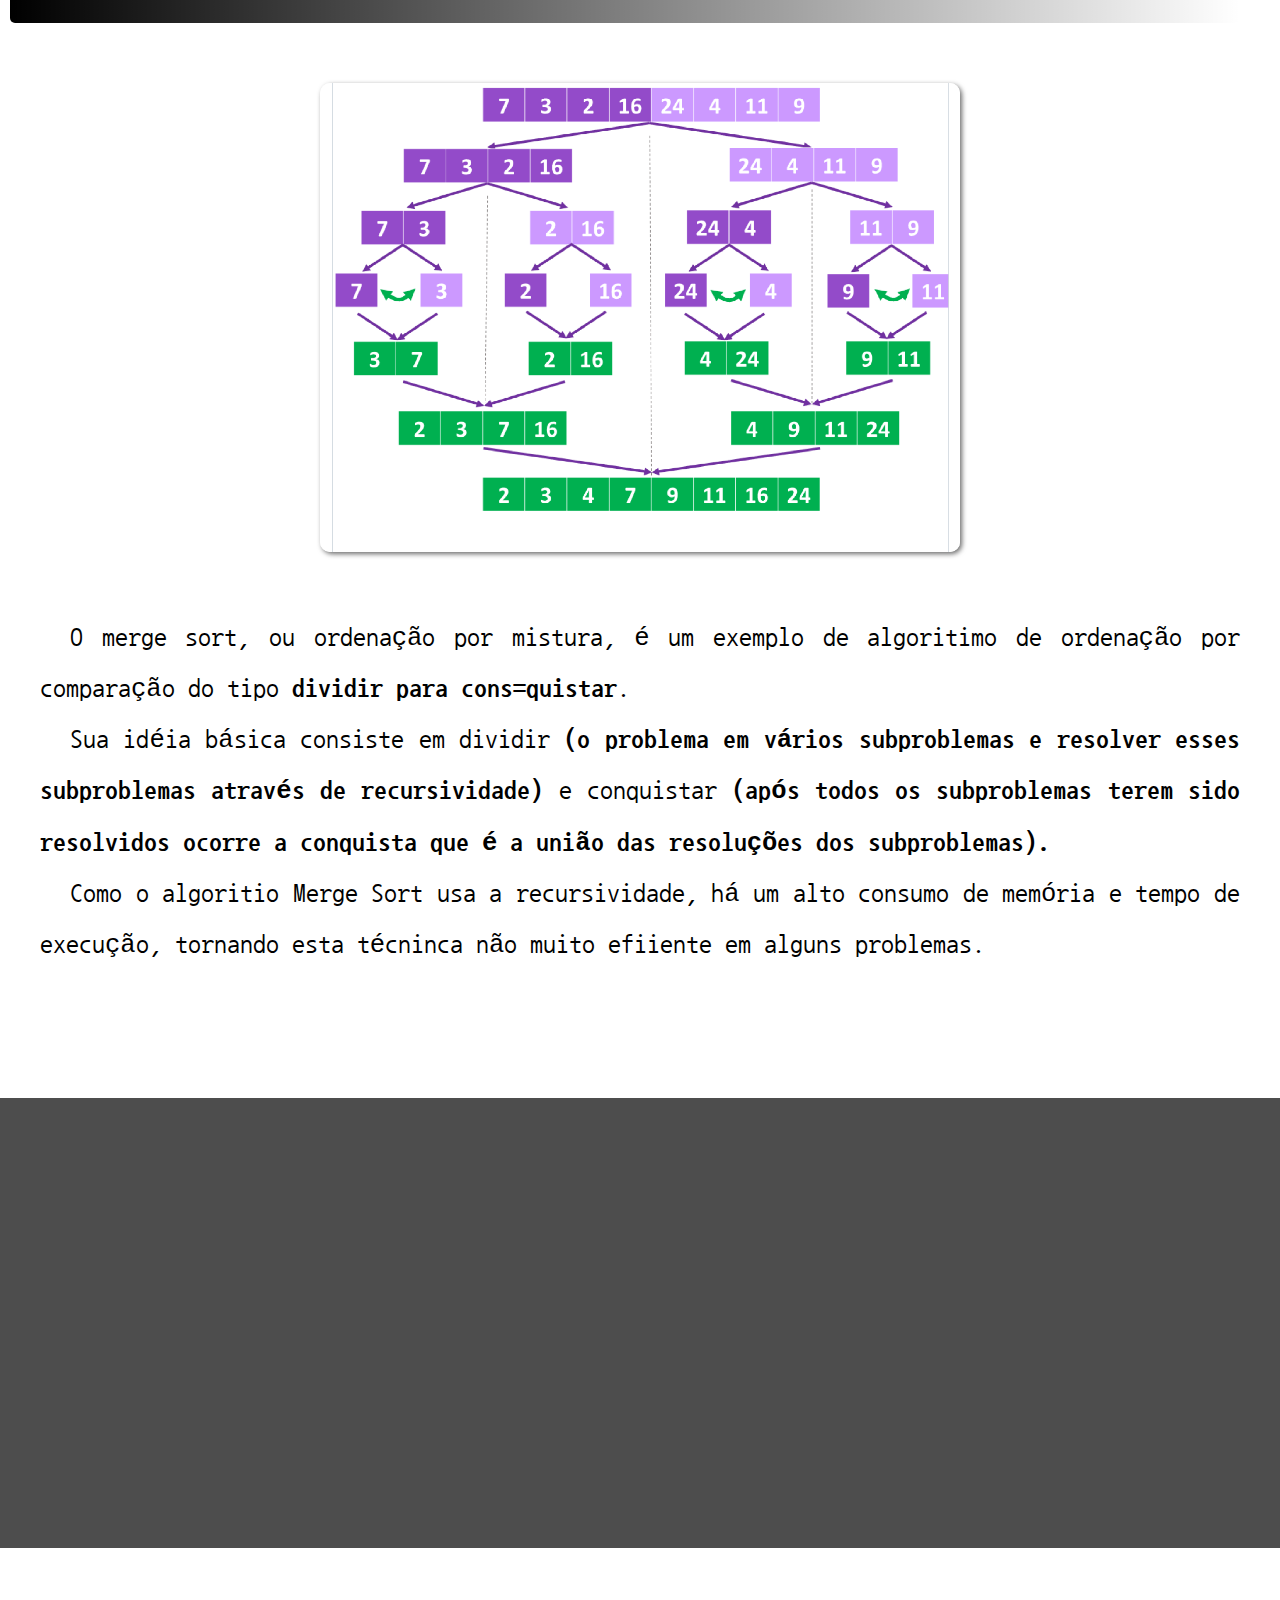
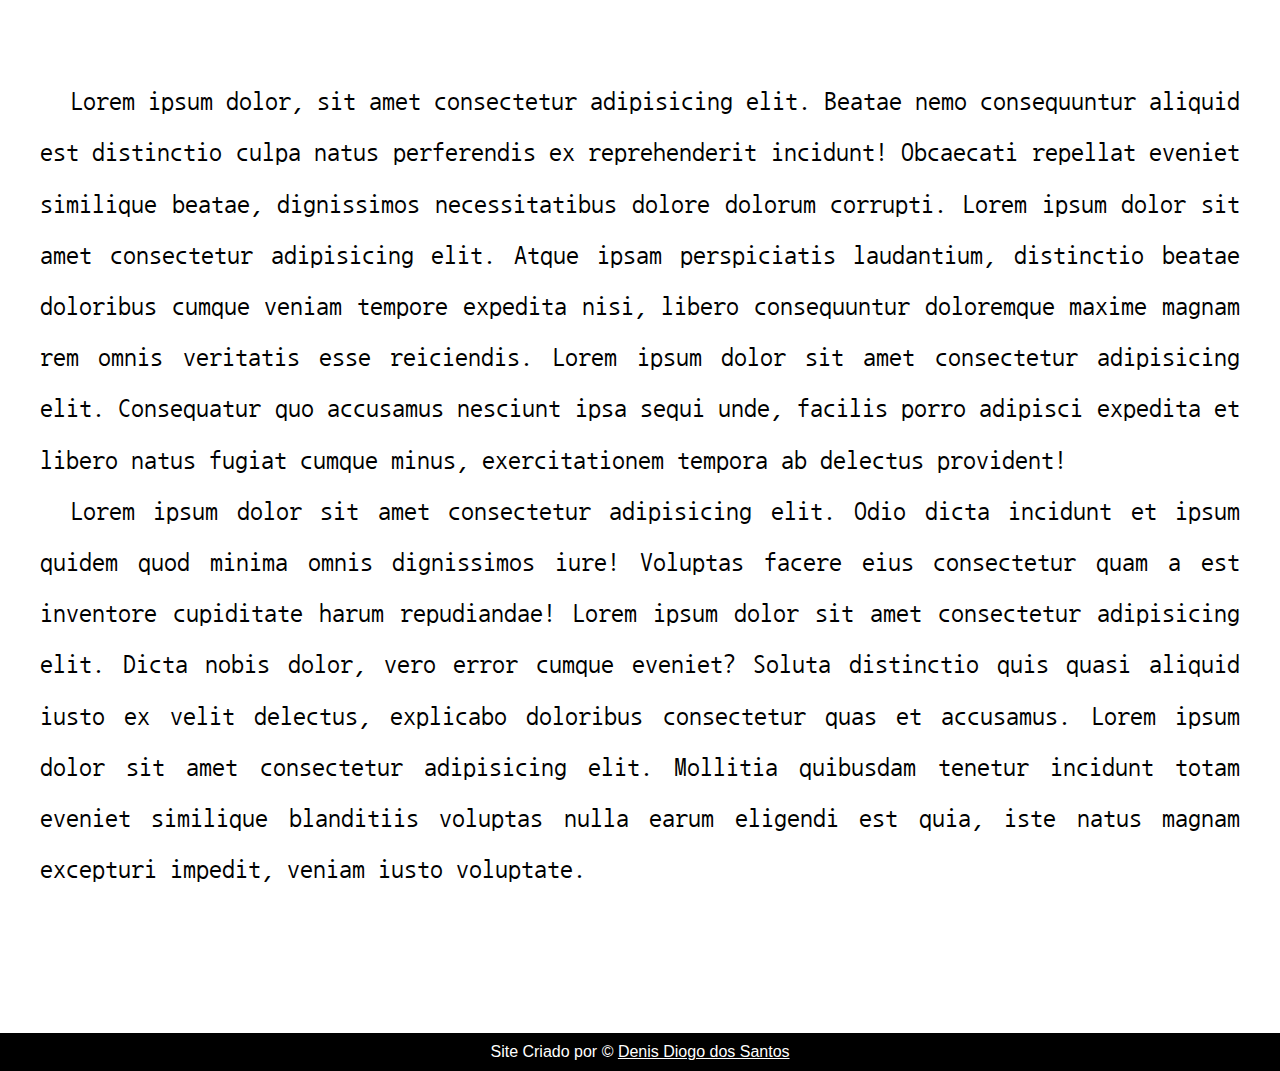
==== commit a22e6651: "alterações na página principal" ====
--- a/index.html
+++ b/index.html
@@ -11,8 +11,8 @@
 <body>    
     <nav>
         <ul>
-            <a href="/index.html" rel="internal">Home</a>
-            <a href="/paginasSecundarias/index2.html" target="_self" rel="next">Lógica</a>
+            <a href="https://denissantos35.github.io/TrabalhoEstruturadeDados/" rel="internal">Home</a>
+            <a href="https://denissantos35.github.io/TrabalhoEstruturadeDados/paginas/index.html" target="_self" rel="next">Lógica</a>
         </ul>
     </nav>
     <header>
@@ -89,11 +89,43 @@
 
     </section>
     <section>
+        <h2>ORDENACAO SELECTION SORT</h2>
+        <img src="./imagem/slectionSprt-full.png" alt="imagem selection sort full">
         <p>
-            Lorem ipsum dolor sit amet, consectetur adipisicing elit. Earum non quas laboriosam porro explicabo architecto eveniet sunt fugiat perspiciatis inventore. Beatae odio aspernatur voluptatem cum, recusandae earum eveniet dolorem commodi?
+            O algoritmo de ordenação selection - sort trata-se de uma otimização do bubble sort, diminuindo drasticamente o número de trocas necessárias para fazer a ordenação.
+        </p>
+        <p>
+            Isola um dos valores do vetor e procura pelo menor valor entre os restantes, promovendo a troca vaso o primeiro valor seja maio que o segundo.
         </p>
     </section>
+    <section id="imagem04" class="imagem">
+    </section>
     <section>
+        <h2>ORDENACAO MERGE-SORT</h2>
+        <img src="./imagem/mergeSorte-full.png" alt="merge sort full">
+        <p>
+            O merge sort, ou ordenação por mistura, é um exemplo de algoritimo de ordenação por comparação do tipo <strong>dividir para cons=quistar</strong>.
+        </p>
+        <p>
+            Sua idéia básica consiste em dividir <strong>(o problema em vários subproblemas e resolver esses subproblemas através de recursividade)</strong> e conquistar <strong>(após todos os subproblemas terem sido resolvidos ocorre a conquista que é a união das resoluções dos subproblemas).</strong>
+        </p>
+        <p>
+            Como o algoritio Merge Sort usa a recursividade, há um alto consumo de memória e tempo de execução, tornando esta técninca não muito efiiente em alguns problemas.
+        </p>
+    </section>
+    <section id="imagem05" class="imagem">
+    </section>
+    <section>
+        <p>
+            Lorem ipsum dolor, sit amet consectetur adipisicing elit. Beatae nemo consequuntur aliquid est distinctio culpa natus perferendis ex reprehenderit incidunt! Obcaecati repellat eveniet similique beatae, dignissimos necessitatibus dolore dolorum corrupti.
+            Lorem ipsum dolor sit amet consectetur adipisicing elit. Atque ipsam perspiciatis laudantium, distinctio beatae doloribus cumque veniam tempore expedita nisi, libero consequuntur doloremque maxime magnam rem omnis veritatis esse reiciendis.
+            Lorem ipsum dolor sit amet consectetur adipisicing elit. Consequatur quo accusamus nesciunt ipsa sequi unde, facilis porro adipisci expedita et libero natus fugiat cumque minus, exercitationem tempora ab delectus provident!
+        </p>
+        <p>
+            Lorem ipsum dolor sit amet consectetur adipisicing elit. Odio dicta incidunt et ipsum quidem quod minima omnis dignissimos iure! Voluptas facere eius consectetur quam a est inventore cupiditate harum repudiandae!
+            Lorem ipsum dolor sit amet consectetur adipisicing elit. Dicta nobis dolor, vero error cumque eveniet? Soluta distinctio quis quasi aliquid iusto ex velit delectus, explicabo doloribus consectetur quas et accusamus.
+            Lorem ipsum dolor sit amet consectetur adipisicing elit. Mollitia quibusdam tenetur incidunt totam eveniet similique blanditiis voluptas nulla earum eligendi est quia, iste natus magnam excepturi impedit, veniam iusto voluptate.
+        </p>
 
     </section>
     <footer>
--- a/css/estilo.css
+++ b/css/estilo.css
@@ -154,6 +154,18 @@
     background-size: cover;   
     background-position: top center;
 }
+section#imagem04{
+    background-image: url('../imagem/selectionSort.png');
+    background-attachment: fixed;
+    background-size: cover;
+    background-position: center center;
+}
+section#imagem05{
+    background-image: url('../imagem/margeSort-menor.jpg');
+    background-size: cover;
+    background-position: center center;
+    background-attachment: fixed;
+}
 footer{
     background-color: black;
     margin-top: 10px;
